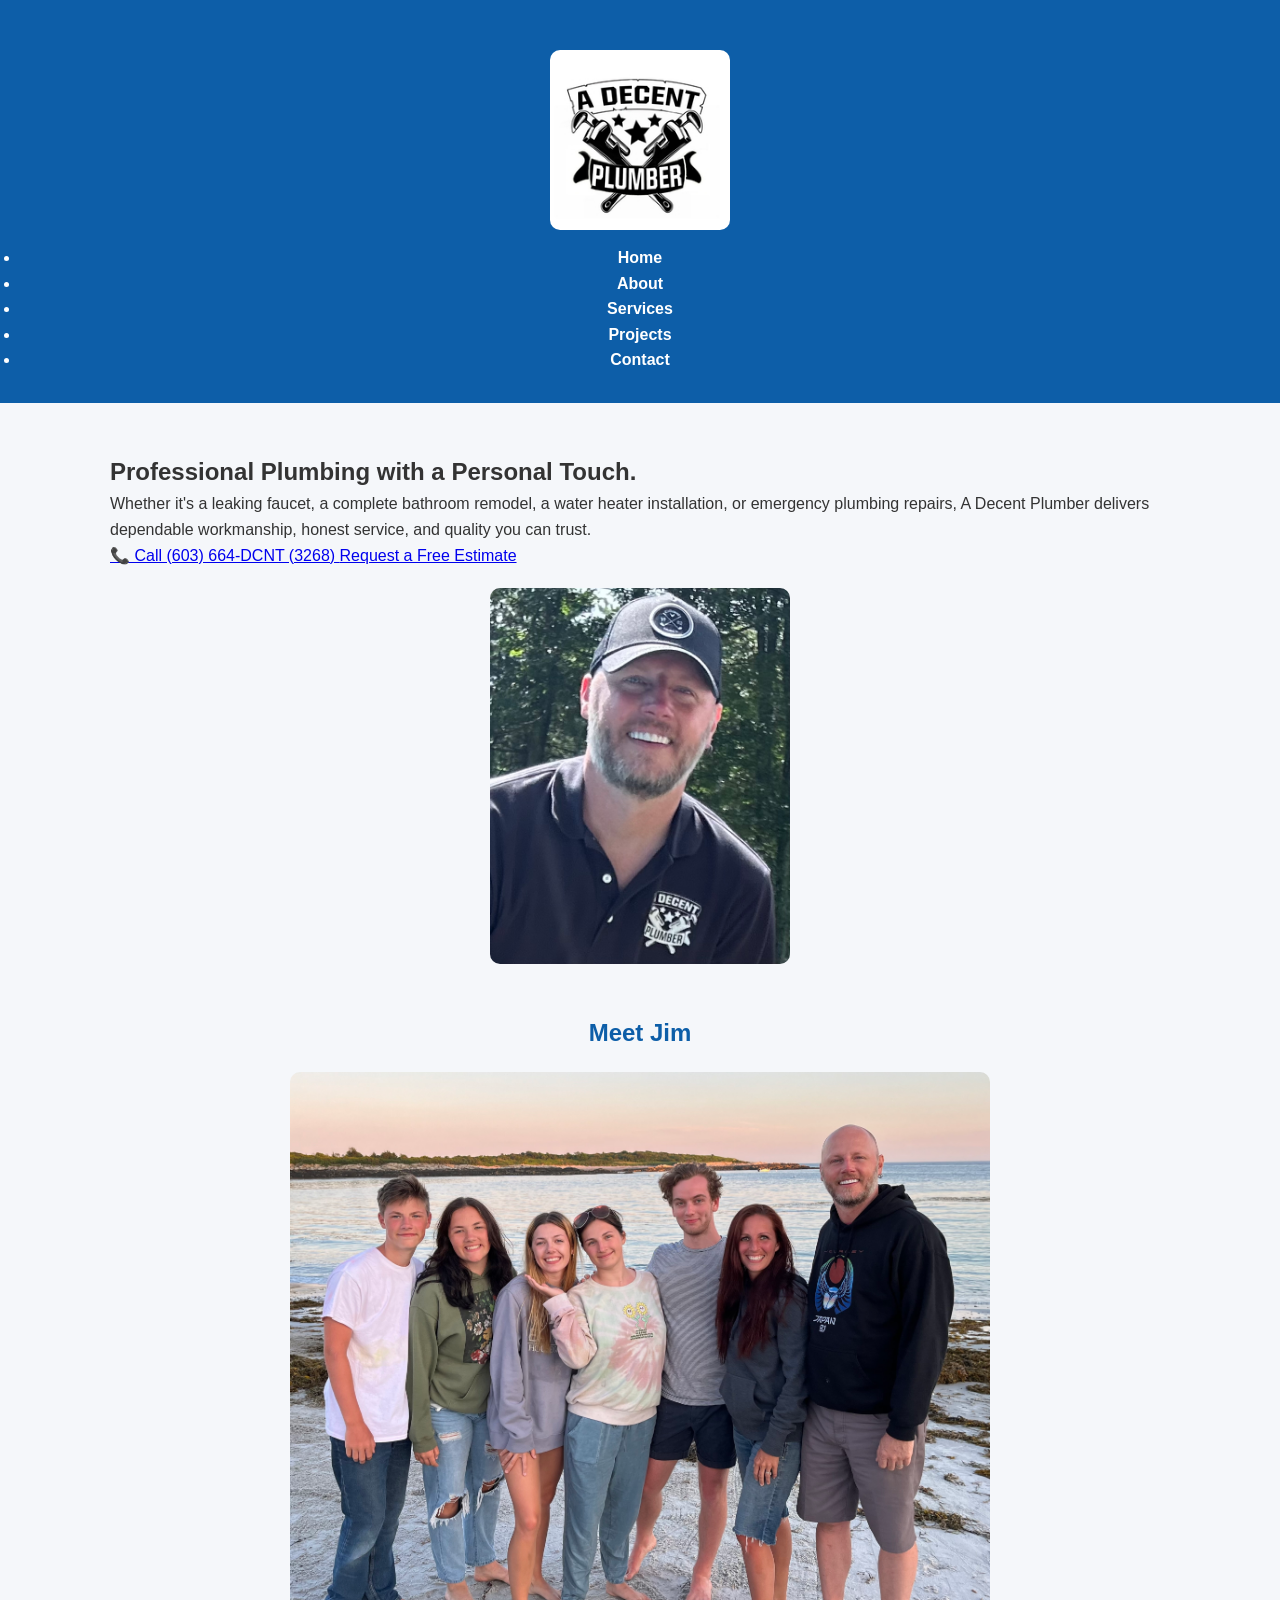
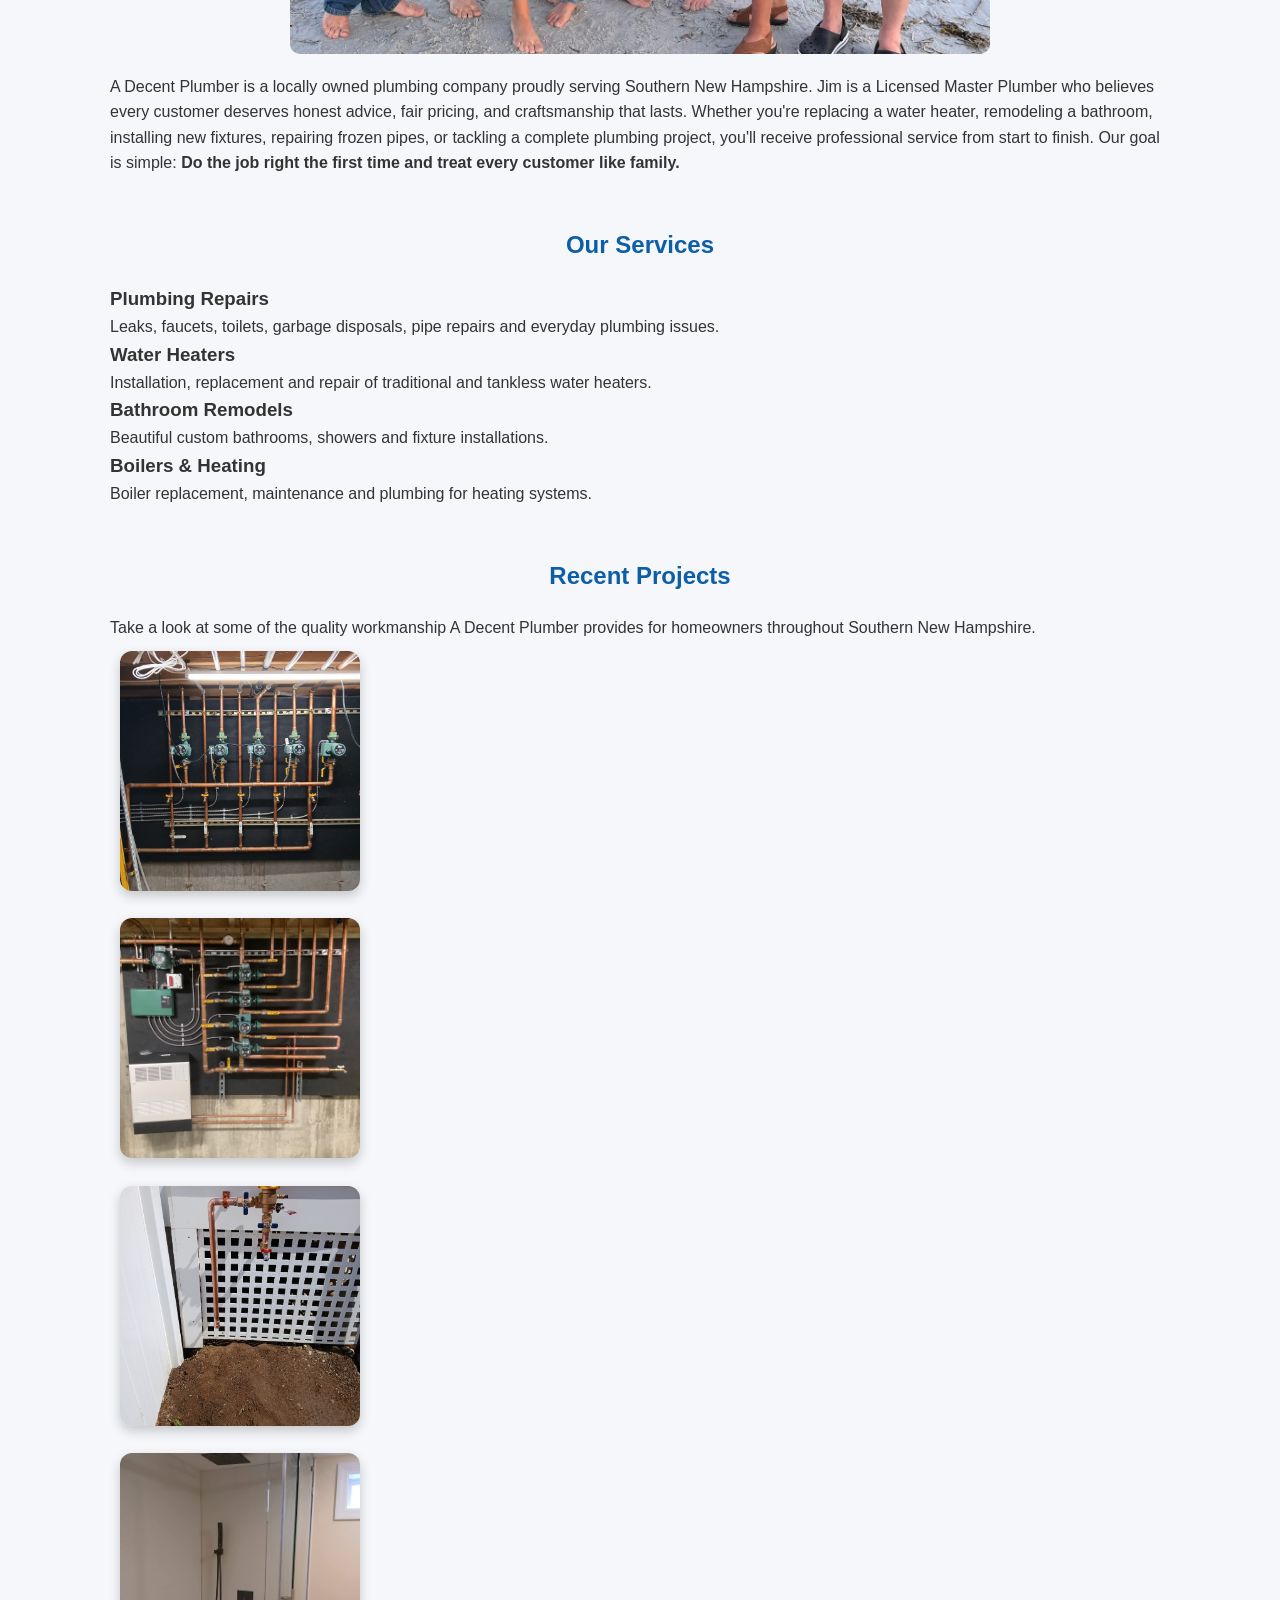
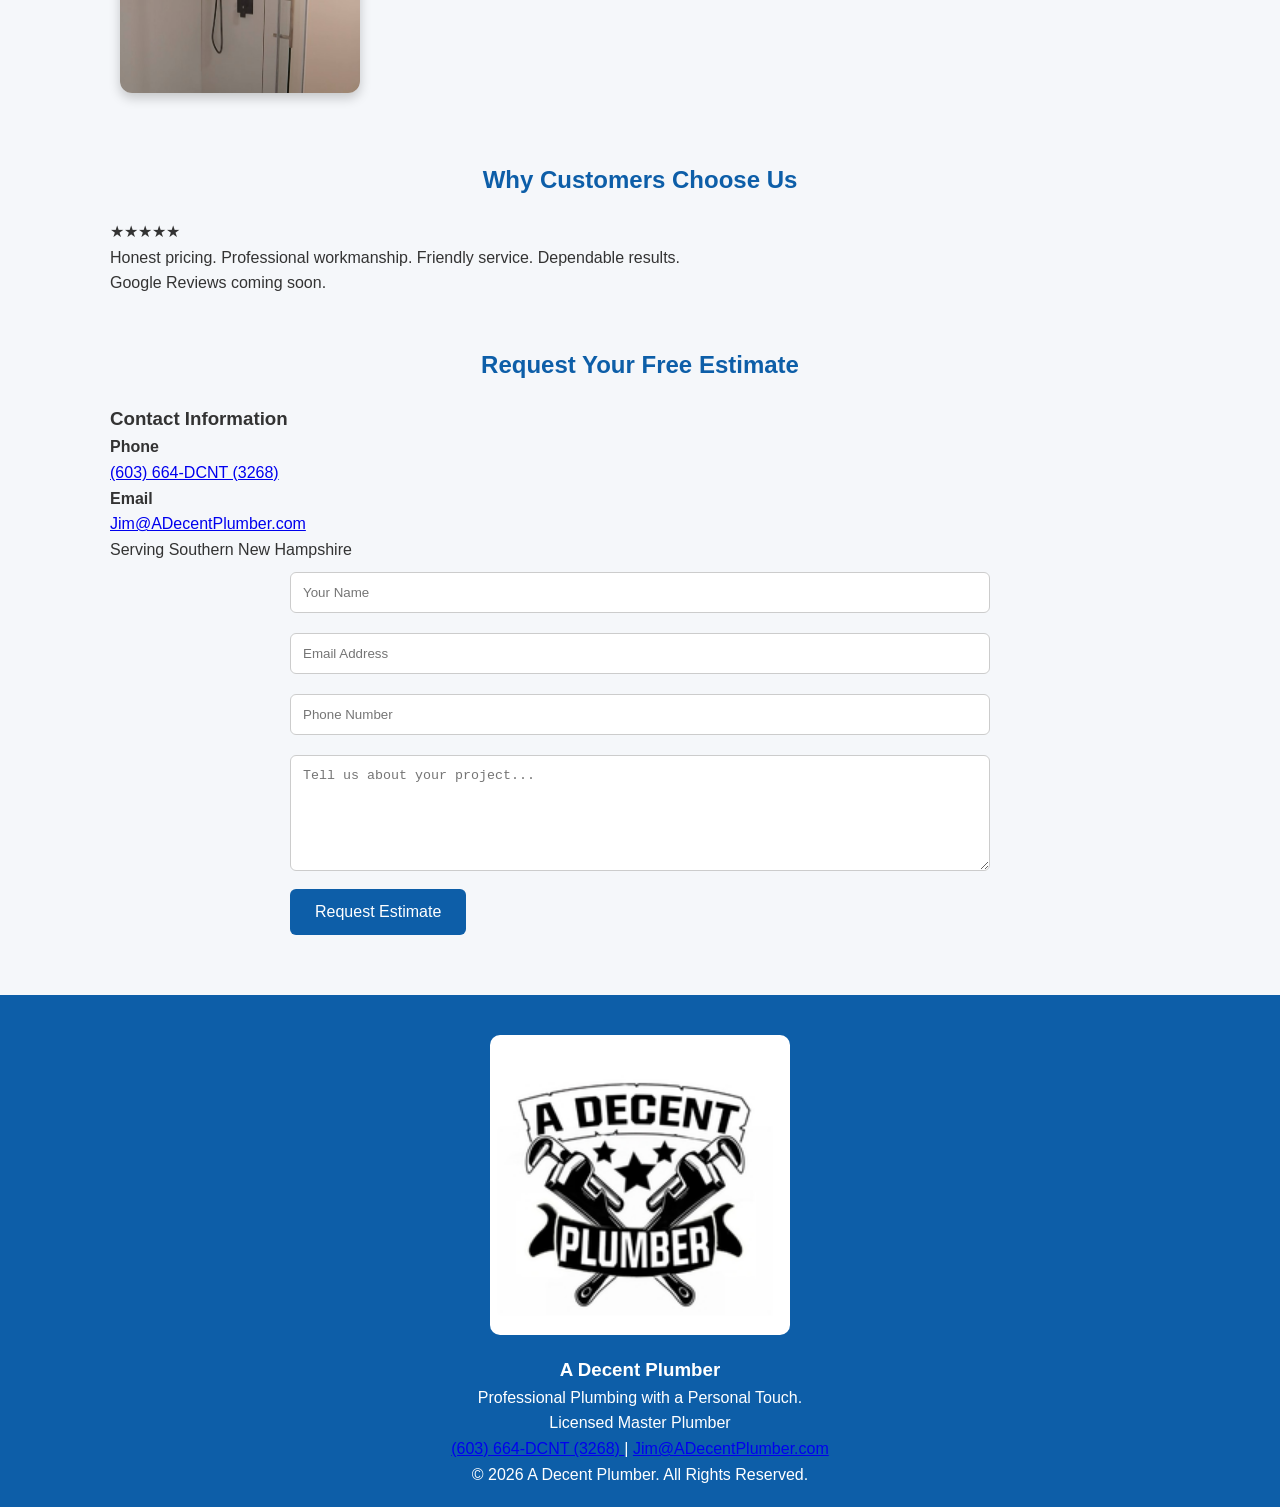
==== index.html @ 1cee6e61 "Update index.html" ====
<!DOCTYPE html>
<html lang="en">
<head>

<meta charset="UTF-8">
<meta name="viewport" content="width=device-width, initial-scale=1.0">

<title>A Decent Plumber | Professional Plumbing with a Personal Touch</title>

<meta name="description" content="Licensed Master Plumber serving Southern New Hampshire. Plumbing repairs, water heaters, remodels, boilers, fixture installation and more.">

<link rel="stylesheet" href="css/style.css">

<link rel="preconnect" href="https://fonts.googleapis.com">
<link rel="preconnect" href="https://fonts.gstatic.com" crossorigin>

</head>

<body>

<header>

<div class="container">

<div class="logo">

<img src="images/logo.png" alt="A Decent Plumber Logo">

</div>

<nav>

<ul>

<li><a href="#home">Home</a></li>

<li><a href="#about">About</a></li>

<li><a href="#services">Services</a></li>

<li><a href="#projects">Projects</a></li>

<li><a href="#contact">Contact</a></li>

</ul>

</nav>

</div>

</header>

<section id="home" class="hero">

<div class="hero-overlay">

<div class="container hero-content">

<div class="hero-text">

<h1>Professional Plumbing with a Personal Touch.</h1>

<p>

Whether it's a leaking faucet, a complete bathroom remodel, a water heater installation,
or emergency plumbing repairs, A Decent Plumber delivers dependable workmanship,
honest service, and quality you can trust.

</p>

<div class="hero-buttons">

<a href="tel:6036643268" class="button">

📞 Call (603) 664-DCNT (3268)

</a>

<a href="mailto:Jim@ADecentPlumber.com" class="button secondary">

Request a Free Estimate

</a>

</div>

</div>

<div class="hero-image">

<img src="images/jim.jpg" alt="Jim - Licensed Master Plumber">

</div>

</div>

</div>

</section>

<section id="about">

<div class="container">

<h2>Meet Jim</h2>

<div class="about-grid">

<div>

<img src="images/family.jpg" alt="Jim and Family">

</div>

<div>

<p>

A Decent Plumber is a locally owned plumbing company proudly serving Southern New Hampshire.

Jim is a Licensed Master Plumber who believes every customer deserves honest advice,
fair pricing, and craftsmanship that lasts.

Whether you're replacing a water heater, remodeling a bathroom,
installing new fixtures, repairing frozen pipes,
or tackling a complete plumbing project,
you'll receive professional service from start to finish.

Our goal is simple:

<strong>Do the job right the first time and treat every customer like family.</strong>

</p>

</div>

</div>

</div>

</section>

<section id="services">

<div class="container">

<h2>Our Services</h2>

<div class="services-grid">

<div class="service-card">

<h3>Plumbing Repairs</h3>

<p>

Leaks, faucets, toilets, garbage disposals,
pipe repairs and everyday plumbing issues.

</p>

</div>

<div class="service-card">

<h3>Water Heaters</h3>

<p>

Installation, replacement and repair of traditional
and tankless water heaters.

</p>

</div>

<div class="service-card">

<h3>Bathroom Remodels</h3>

<p>

Beautiful custom bathrooms,
showers and fixture installations.

</p>

</div>

<div class="service-card">

<h3>Boilers & Heating</h3>

<p>

Boiler replacement,
maintenance and plumbing for heating systems.

</p>

</div>

</div>

</div>

</section>
<section id="projects">

<div class="container">

<h2>Recent Projects</h2>

<p class="section-intro">

Take a look at some of the quality workmanship A Decent Plumber provides for homeowners throughout Southern New Hampshire.

</p>

<div class="gallery">

<div class="gallery-item">
<img src="images/project1.jpg" alt="Copper Plumbing Installation">
</div>

<div class="gallery-item">
<img src="images/project2.jpg" alt="Boiler Installation">
</div>

<div class="gallery-item">
<img src="images/project3.jpg" alt="Outdoor Faucet Installation">
</div>

<div class="gallery-item">
<img src="images/project4.jpg" alt="Bathroom Shower Installation">
</div>

</div>

</div>

</section>

<section id="reviews">

<div class="container">

<h2>Why Customers Choose Us</h2>

<div class="review-box">

★★★★★

<p>

Honest pricing.

Professional workmanship.

Friendly service.

Dependable results.

</p>

<p>

Google Reviews coming soon.

</p>

</div>

</div>

</section>

<section id="contact">

<div class="container">

<h2>Request Your Free Estimate</h2>

<div class="contact-grid">

<div>

<h3>Contact Information</h3>

<p>

<strong>Phone</strong><br>

<a href="tel:6036643268">

(603) 664-DCNT (3268)

</a>

</p>

<p>

<strong>Email</strong><br>

<a href="mailto:Jim@ADecentPlumber.com">

Jim@ADecentPlumber.com

</a>

</p>

<p>

Serving Southern New Hampshire

</p>

</div>

<div>

<form>

<input
type="text"
placeholder="Your Name"
required>

<input
type="email"
placeholder="Email Address"
required>

<input
type="tel"
placeholder="Phone Number">

<textarea
rows="6"
placeholder="Tell us about your project..."></textarea>

<button type="submit">

Request Estimate

</button>

</form>

</div>

</div>

</div>

</section>

<footer>

<div class="container">

<img src="images/logo.png" alt="A Decent Plumber Logo" class="footer-logo">

<h3>A Decent Plumber</h3>

<p>

Professional Plumbing with a Personal Touch.

</p>

<p>

Licensed Master Plumber

</p>

<p>

<a href="tel:6036643268">

(603) 664-DCNT (3268)

</a>

|

<a href="mailto:Jim@ADecentPlumber.com">

Jim@ADecentPlumber.com

</a>

</p>

<p class="copyright">

© 2026 A Decent Plumber. All Rights Reserved.

</p>

</div>

</footer>

<script src="js/script.js"></script>

</body>

</html>
---- css/style.css ----
/* ===== A Decent Plumber ===== */

* {
    margin: 0;
    padding: 0;
    box-sizing: border-box;
}

body {
    font-family: Arial, Helvetica, sans-serif;
    background: #f5f7fa;
    color: #333;
    line-height: 1.6;
}

/* Header */

header {
    background: #0d5ea8;
    color: white;
    text-align: center;
    padding: 30px 20px;
}

header img {
    max-width: 180px;
    height: auto;
    margin-bottom: 15px;
}

header h1 {
    font-size: 3rem;
}

header p {
    margin-top: 10px;
    font-size: 1.2rem;
}

header a {
    color: white;
    text-decoration: none;
    font-weight: bold;
}

/* Sections */

section {
    max-width: 1100px;
    margin: 50px auto;
    padding: 0 20px;
}

section h2 {
    color: #0d5ea8;
    margin-bottom: 20px;
    text-align: center;
}

/* Jim's Photo */

section img[alt="Jim"] {
    display: block;
    width: 300px;
    max-width: 100%;
    margin: 25px auto;
    border-radius: 12px;
    box-shadow: 0 8px 20px rgba(0,0,0,.2);
}

/* Family Photo */

section img[alt="Family"] {
    display: block;
    width: 650px;
    max-width: 100%;
    margin: 25px auto;
    border-radius: 12px;
    box-shadow: 0 8px 20px rgba(0,0,0,.2);
}

/* Project Gallery */

section img[src*="project"] {
    width: 240px;
    height: 240px;
    object-fit: cover;
    margin: 10px;
    border-radius: 12px;
    box-shadow: 0 5px 12px rgba(0,0,0,.2);
    transition: .3s;
}

section img[src*="project"]:hover {
    transform: scale(1.05);
}

/* Form */

form {
    max-width: 700px;
    margin: auto;
}

input,
textarea {
    width: 100%;
    padding: 12px;
    margin: 10px 0;
    border: 1px solid #ccc;
    border-radius: 6px;
}

button {
    background: #0d5ea8;
    color: white;
    border: none;
    padding: 14px 25px;
    border-radius: 6px;
    cursor: pointer;
    font-size: 16px;
}

button:hover {
    background: #08457c;
}

/* Footer */

footer {
    background: #0d5ea8;
    color: white;
    text-align: center;
    padding: 20px;
    margin-top: 60px;
}

/* Mobile */

@media (max-width: 768px) {

    header h1 {
        font-size: 2rem;
    }

    section img[src*="project"] {
        width: 100%;
        height: auto;
    }

}/* Resize every image on the site */
img {
    max-width: 300px;
    width: 100%;
    height: auto;
    display: block;
    margin: 20px auto;
    border-radius: 10px;
}

/* Make the logo a little larger */
header img {
    max-width: 180px;
}

/* Make the family photo wider */
img[src*="family"] {
    max-width: 700px;
}

/* Project photos */
img[src*="project"] {
    max-width: 250px;
    display: inline-block;
    margin: 10px;
}
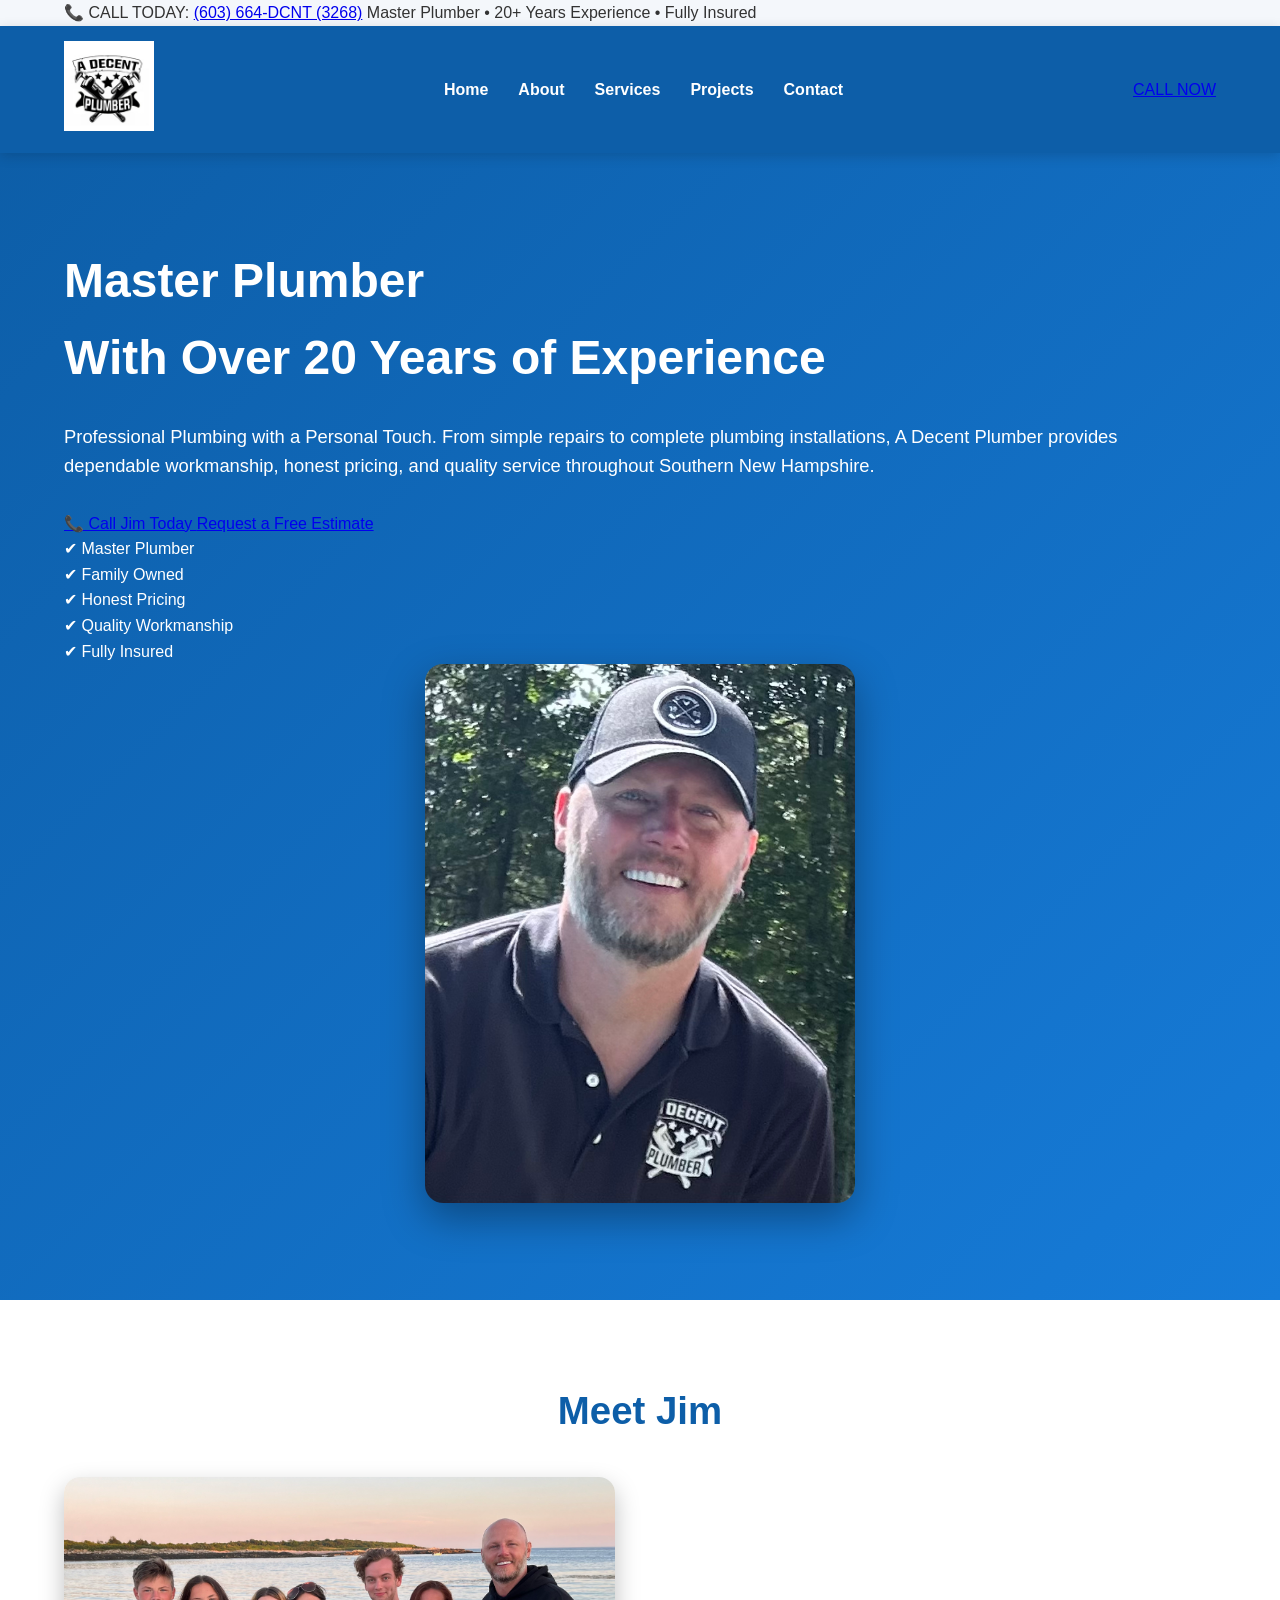
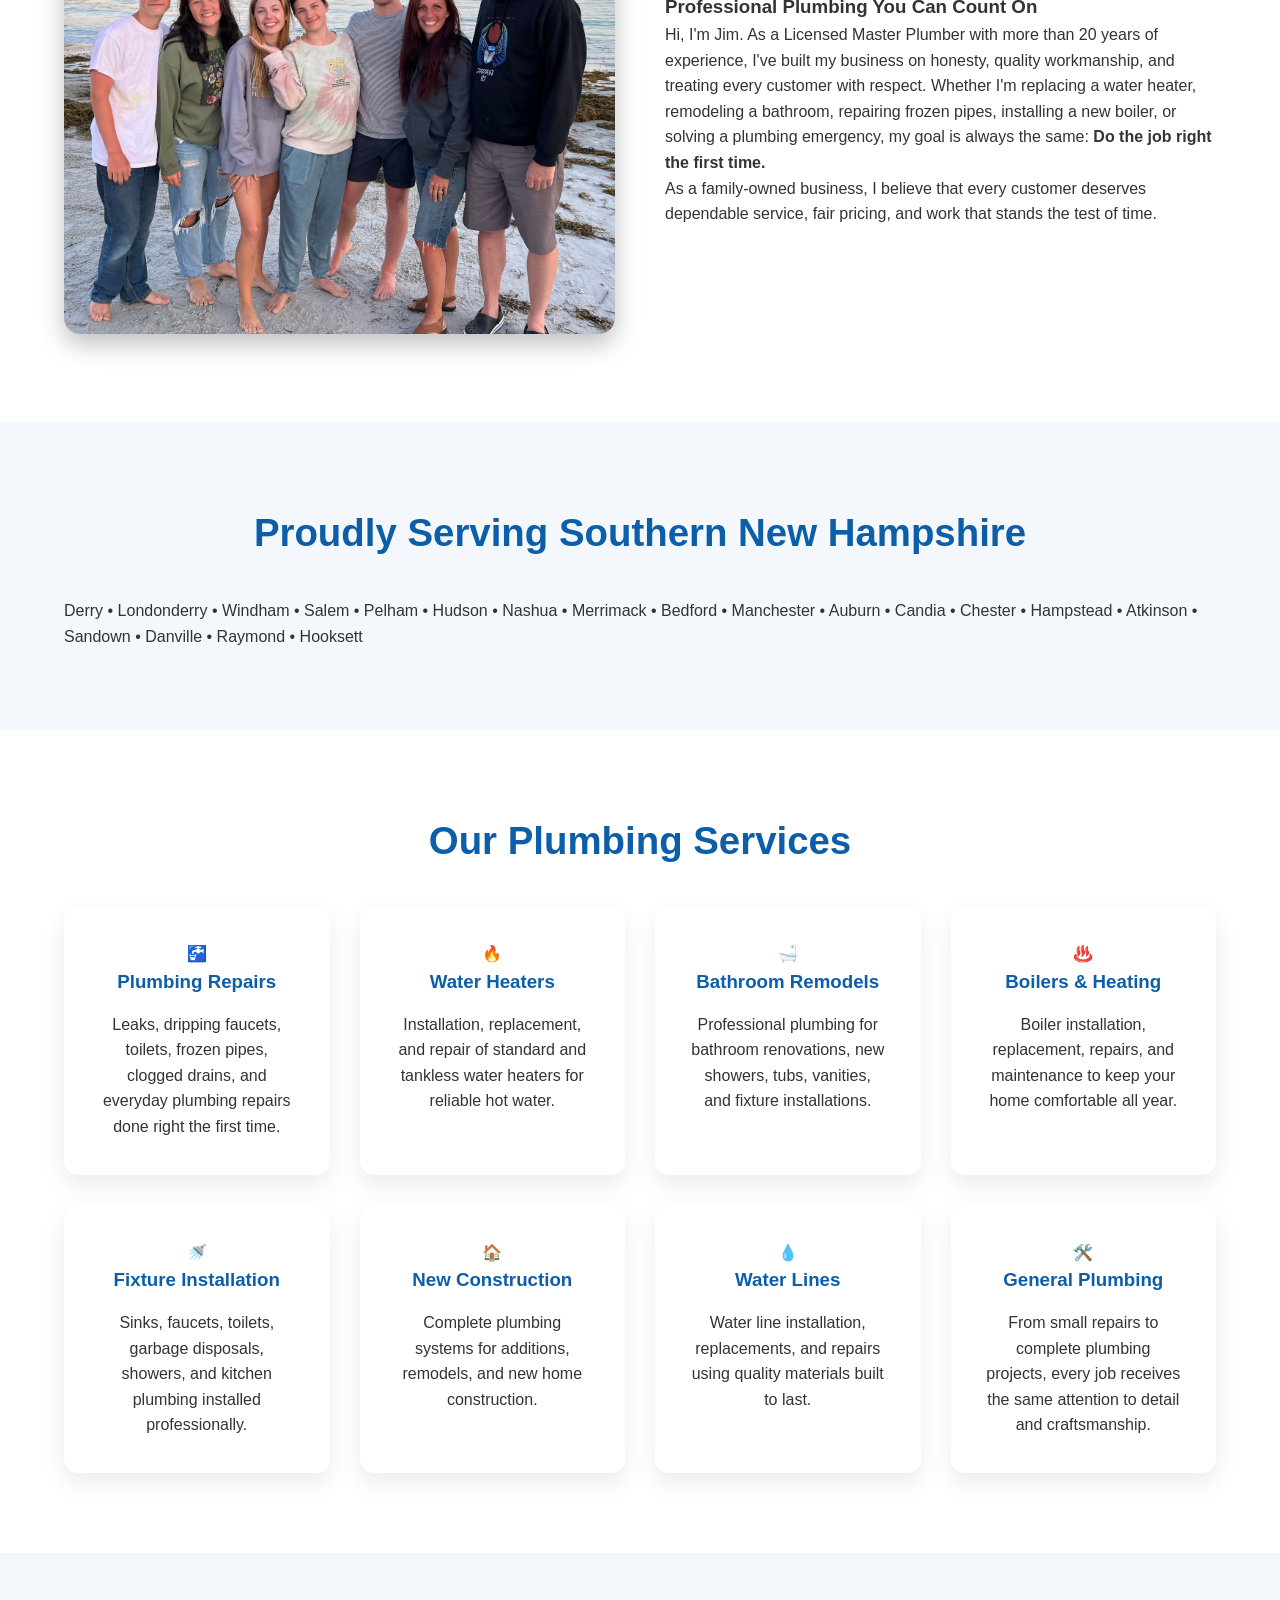
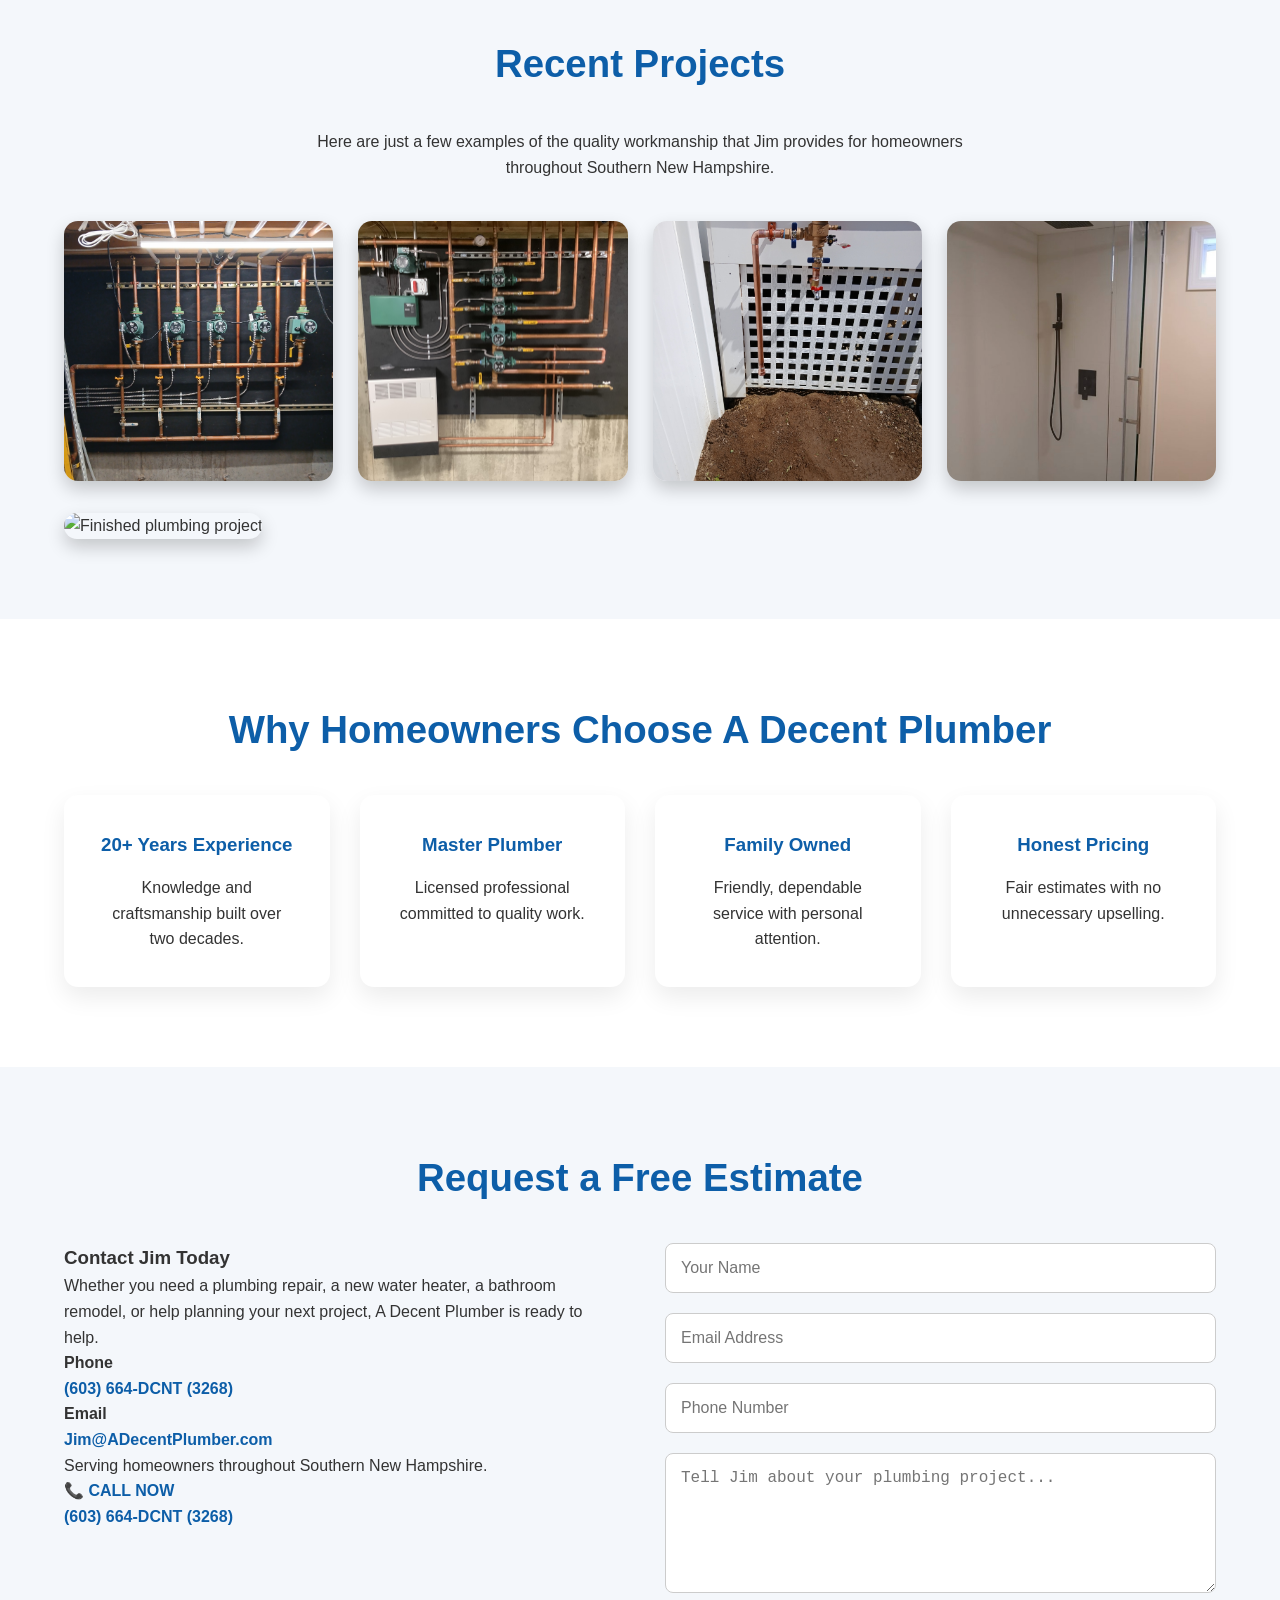
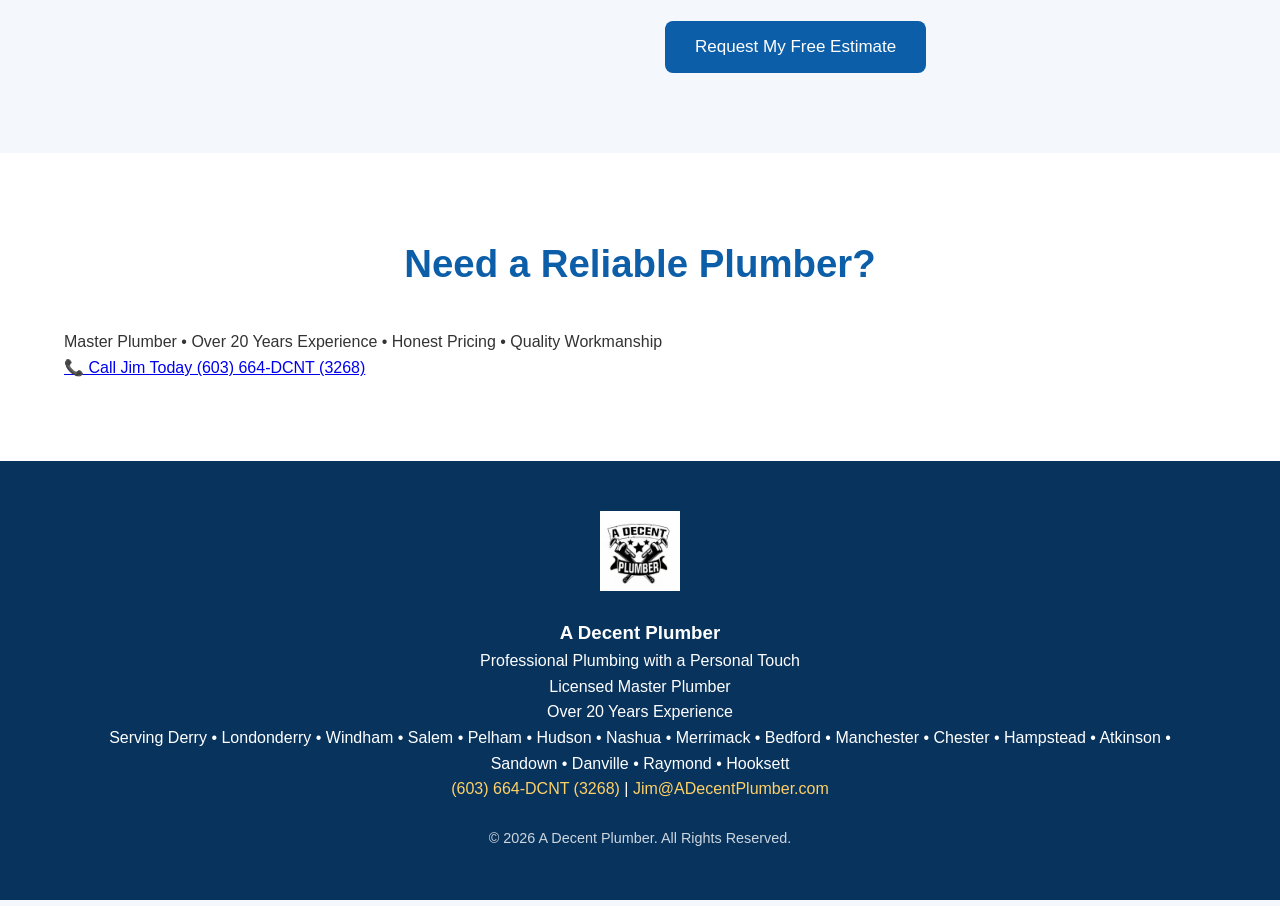
==== commit b80ac408: "Update index.html with new content and structure" ====
--- a/index.html
+++ b/index.html
@@ -1,23 +1,46 @@
 <!DOCTYPE html>
 <html lang="en">
+
 <head>
 
 <meta charset="UTF-8">
 <meta name="viewport" content="width=device-width, initial-scale=1.0">
 
-<title>A Decent Plumber | Professional Plumbing with a Personal Touch</title>
-
-<meta name="description" content="Licensed Master Plumber serving Southern New Hampshire. Plumbing repairs, water heaters, remodels, boilers, fixture installation and more.">
+<title>A Decent Plumber | Master Plumber | Southern New Hampshire</title>
+
+<meta name="description" content="A Decent Plumber is a family-owned plumbing company serving Southern New Hampshire. Master Plumber with over 20 years of experience. Plumbing repairs, water heaters, bathroom remodels, boilers and more.">
 
 <link rel="stylesheet" href="css/style.css">
 
-<link rel="preconnect" href="https://fonts.googleapis.com">
-<link rel="preconnect" href="https://fonts.gstatic.com" crossorigin>
-
 </head>
 
 <body>
 
+<!-- TOP BAR -->
+
+<div class="top-bar">
+
+<div class="container">
+
+<span>
+
+📞 CALL TODAY:
+<a href="tel:6036643268">(603) 664-DCNT (3268)</a>
+
+</span>
+
+<span>
+
+Master Plumber • 20+ Years Experience • Fully Insured
+
+</span>
+
+</div>
+
+</div>
+
+<!-- HEADER -->
+
 <header>
 
 <div class="container">
@@ -33,50 +56,60 @@
 <ul>
 
 <li><a href="#home">Home</a></li>
-
 <li><a href="#about">About</a></li>
-
 <li><a href="#services">Services</a></li>
-
-<li><a href="#projects">Projects</a></li>
-
+<li><a href="#gallery">Projects</a></li>
 <li><a href="#contact">Contact</a></li>
 
 </ul>
 
 </nav>
 
+<a class="call-button" href="tel:6036643268">
+
+CALL NOW
+
+</a>
+
 </div>
 
 </header>
 
+<!-- HERO -->
+
 <section id="home" class="hero">
 
-<div class="hero-overlay">
-
-<div class="container hero-content">
+<div class="container hero-grid">
 
 <div class="hero-text">
 
-<h1>Professional Plumbing with a Personal Touch.</h1>
-
-<p>
-
-Whether it's a leaking faucet, a complete bathroom remodel, a water heater installation,
-or emergency plumbing repairs, A Decent Plumber delivers dependable workmanship,
-honest service, and quality you can trust.
+<h1>
+
+Master Plumber<br>
+
+With Over 20 Years of Experience
+
+</h1>
+
+<p>
+
+Professional Plumbing with a Personal Touch.
+
+From simple repairs to complete plumbing installations,
+A Decent Plumber provides dependable workmanship,
+honest pricing, and quality service throughout Southern New Hampshire.
 
 </p>
 
 <div class="hero-buttons">
 
-<a href="tel:6036643268" class="button">
-
-📞 Call (603) 664-DCNT (3268)
-
-</a>
-
-<a href="mailto:Jim@ADecentPlumber.com" class="button secondary">
+<a class="primary-button" href="tel:6036643268">
+
+📞 Call Jim Today
+
+</a>
+
+<a class="secondary-button" href="#contact">
 
 Request a Free Estimate
 
@@ -84,19 +117,33 @@
 
 </div>
 
+<div class="hero-badges">
+
+<div>✔ Master Plumber</div>
+
+<div>✔ Family Owned</div>
+
+<div>✔ Honest Pricing</div>
+
+<div>✔ Quality Workmanship</div>
+
+<div>✔ Fully Insured</div>
+
+</div>
+
 </div>
 
 <div class="hero-image">
 
-<img src="images/jim.jpg" alt="Jim - Licensed Master Plumber">
-
-</div>
-
-</div>
-
-</div>
-
-</section>
+<img src="images/jim.jpg" alt="Jim - Master Plumber">
+
+</div>
+
+</div>
+
+</section>
+
+<!-- ABOUT -->
 
 <section id="about">
 
@@ -106,106 +153,132 @@
 
 <div class="about-grid">
 
-<div>
+<div class="about-photo">
 
 <img src="images/family.jpg" alt="Jim and Family">
 
 </div>
 
-<div>
-
-<p>
-
-A Decent Plumber is a locally owned plumbing company proudly serving Southern New Hampshire.
-
-Jim is a Licensed Master Plumber who believes every customer deserves honest advice,
-fair pricing, and craftsmanship that lasts.
-
-Whether you're replacing a water heater, remodeling a bathroom,
-installing new fixtures, repairing frozen pipes,
-or tackling a complete plumbing project,
-you'll receive professional service from start to finish.
-
-Our goal is simple:
-
-<strong>Do the job right the first time and treat every customer like family.</strong>
-
-</p>
-
-</div>
-
-</div>
-
-</div>
-
-</section>
+<div class="about-text">
+
+<h3>
+
+Professional Plumbing You Can Count On
+
+</h3>
+
+<p>
+
+Hi, I'm Jim.
+
+As a Licensed Master Plumber with more than 20 years of experience, I've built my business on honesty, quality workmanship, and treating every customer with respect.
+
+Whether I'm replacing a water heater, remodeling a bathroom, repairing frozen pipes, installing a new boiler, or solving a plumbing emergency, my goal is always the same:
+
+<strong>Do the job right the first time.</strong>
+
+</p>
+
+<p>
+
+As a family-owned business, I believe that every customer deserves dependable service, fair pricing, and work that stands the test of time.
+
+</p>
+
+</div>
+
+</div>
+
+</div>
+
+</section>
+
+<!-- SERVICE AREA -->
+
+<section class="service-area">
+
+<div class="container">
+
+<h2>
+
+Proudly Serving Southern New Hampshire
+
+</h2>
+
+<p>
+
+Derry • Londonderry • Windham • Salem • Pelham • Hudson • Nashua • Merrimack • Bedford • Manchester • Auburn • Candia • Chester • Hampstead • Atkinson • Sandown • Danville • Raymond • Hooksett
+
+</p>
+
+</div>
+
+</section>
+
+<!-- SERVICES START -->
 
 <section id="services">
 
 <div class="container">
 
-<h2>Our Services</h2>
+<h2>Our Plumbing Services</h2>
 
 <div class="services-grid">
-
-<div class="service-card">
-
-<h3>Plumbing Repairs</h3>
-
-<p>
-
-Leaks, faucets, toilets, garbage disposals,
-pipe repairs and everyday plumbing issues.
-
-</p>
-
-</div>
-
-<div class="service-card">
-
-<h3>Water Heaters</h3>
-
-<p>
-
-Installation, replacement and repair of traditional
-and tankless water heaters.
-
-</p>
-
-</div>
-
-<div class="service-card">
-
-<h3>Bathroom Remodels</h3>
-
-<p>
-
-Beautiful custom bathrooms,
-showers and fixture installations.
-
-</p>
-
-</div>
-
-<div class="service-card">
-
-<h3>Boilers & Heating</h3>
-
-<p>
-
-Boiler replacement,
-maintenance and plumbing for heating systems.
-
-</p>
-
-</div>
-
-</div>
-
-</div>
-
-</section>
-<section id="projects">
+  <div class="service-card">
+    <div class="service-icon">🚰</div>
+    <h3>Plumbing Repairs</h3>
+    <p>Leaks, dripping faucets, toilets, frozen pipes, clogged drains, and everyday plumbing repairs done right the first time.</p>
+</div>
+
+<div class="service-card">
+    <div class="service-icon">🔥</div>
+    <h3>Water Heaters</h3>
+    <p>Installation, replacement, and repair of standard and tankless water heaters for reliable hot water.</p>
+</div>
+
+<div class="service-card">
+    <div class="service-icon">🛁</div>
+    <h3>Bathroom Remodels</h3>
+    <p>Professional plumbing for bathroom renovations, new showers, tubs, vanities, and fixture installations.</p>
+</div>
+
+<div class="service-card">
+    <div class="service-icon">♨️</div>
+    <h3>Boilers & Heating</h3>
+    <p>Boiler installation, replacement, repairs, and maintenance to keep your home comfortable all year.</p>
+</div>
+
+<div class="service-card">
+    <div class="service-icon">🚿</div>
+    <h3>Fixture Installation</h3>
+    <p>Sinks, faucets, toilets, garbage disposals, showers, and kitchen plumbing installed professionally.</p>
+</div>
+
+<div class="service-card">
+    <div class="service-icon">🏠</div>
+    <h3>New Construction</h3>
+    <p>Complete plumbing systems for additions, remodels, and new home construction.</p>
+</div>
+
+<div class="service-card">
+    <div class="service-icon">💧</div>
+    <h3>Water Lines</h3>
+    <p>Water line installation, replacements, and repairs using quality materials built to last.</p>
+</div>
+
+<div class="service-card">
+    <div class="service-icon">🛠️</div>
+    <h3>General Plumbing</h3>
+    <p>From small repairs to complete plumbing projects, every job receives the same attention to detail and craftsmanship.</p>
+</div>
+
+</div>
+
+</div>
+
+</section>
+
+<section id="gallery">
 
 <div class="container">
 
@@ -213,79 +286,89 @@
 
 <p class="section-intro">
 
-Take a look at some of the quality workmanship A Decent Plumber provides for homeowners throughout Southern New Hampshire.
+Here are just a few examples of the quality workmanship that Jim provides for homeowners throughout Southern New Hampshire.
 
 </p>
 
 <div class="gallery">
 
 <div class="gallery-item">
-<img src="images/project1.jpg" alt="Copper Plumbing Installation">
+<img src="images/project1.jpg" alt="Professional plumbing installation">
 </div>
 
 <div class="gallery-item">
-<img src="images/project2.jpg" alt="Boiler Installation">
+<img src="images/project2.jpg" alt="Boiler installation">
 </div>
 
 <div class="gallery-item">
-<img src="images/project3.jpg" alt="Outdoor Faucet Installation">
+<img src="images/project3.jpg" alt="Outdoor plumbing project">
 </div>
 
 <div class="gallery-item">
-<img src="images/project4.jpg" alt="Bathroom Shower Installation">
-</div>
-
-</div>
-
-</div>
-
-</section>
-
-<section id="reviews">
-
-<div class="container">
-
-<h2>Why Customers Choose Us</h2>
-
-<div class="review-box">
-
-★★★★★
-
-<p>
-
-Honest pricing.
-
-Professional workmanship.
-
-Friendly service.
-
-Dependable results.
-
-</p>
-
-<p>
-
-Google Reviews coming soon.
-
-</p>
-
-</div>
-
-</div>
-
-</section>
-
+<img src="images/project4.jpg" alt="Bathroom plumbing project">
+</div>
+
+<div class="gallery-item">
+<img src="images/project5.jpg" alt="Finished plumbing project">
+</div>
+
+</div>
+
+</div>
+
+</section>
+
+<section class="why-us">
+
+<div class="container">
+
+<h2>Why Homeowners Choose A Decent Plumber</h2>
+
+<div class="services-grid">
+
+<div class="service-card">
+<h3>20+ Years Experience</h3>
+<p>Knowledge and craftsmanship built over two decades.</p>
+</div>
+
+<div class="service-card">
+<h3>Master Plumber</h3>
+<p>Licensed professional committed to quality work.</p>
+</div>
+
+<div class="service-card">
+<h3>Family Owned</h3>
+<p>Friendly, dependable service with personal attention.</p>
+</div>
+
+<div class="service-card">
+<h3>Honest Pricing</h3>
+<p>Fair estimates with no unnecessary upselling.</p>
+</div>
+
+</div>
+
+</div>
+
+</section>
 <section id="contact">
 
 <div class="container">
 
-<h2>Request Your Free Estimate</h2>
+<h2>Request a Free Estimate</h2>
 
 <div class="contact-grid">
 
-<div>
-
-<h3>Contact Information</h3>
+<div class="contact-card">
+
+<h3>Contact Jim Today</h3>
+
+<p>
+
+Whether you need a plumbing repair, a new water heater, a bathroom remodel,
+or help planning your next project, A Decent Plumber is ready to help.
+
+</p>
 
 <p>
 
@@ -313,13 +396,23 @@
 
 <p>
 
-Serving Southern New Hampshire
-
-</p>
-
-</div>
-
-<div>
+Serving homeowners throughout Southern New Hampshire.
+
+</p>
+
+<a class="primary-button large-call-button"
+
+href="tel:6036643268">
+
+📞 CALL NOW
+<br>
+(603) 664-DCNT (3268)
+
+</a>
+
+</div>
+
+<div class="contact-card">
 
 <form>
 
@@ -339,11 +432,11 @@
 
 <textarea
 rows="6"
-placeholder="Tell us about your project..."></textarea>
+placeholder="Tell Jim about your plumbing project..."></textarea>
 
 <button type="submit">
 
-Request Estimate
+Request My Free Estimate
 
 </button>
 
@@ -357,17 +450,52 @@
 
 </section>
 
+<section class="cta-banner">
+
+<div class="container">
+
+<h2>
+
+Need a Reliable Plumber?
+
+</h2>
+
+<p>
+
+Master Plumber • Over 20 Years Experience • Honest Pricing • Quality Workmanship
+
+</p>
+
+<a class="primary-button large-call-button"
+
+href="tel:6036643268">
+
+📞 Call Jim Today
+(603) 664-DCNT (3268)
+
+</a>
+
+</div>
+
+</section>
+
 <footer>
 
 <div class="container">
 
-<img src="images/logo.png" alt="A Decent Plumber Logo" class="footer-logo">
-
-<h3>A Decent Plumber</h3>
-
-<p>
-
-Professional Plumbing with a Personal Touch.
+<img src="images/logo.png"
+alt="A Decent Plumber Logo"
+class="footer-logo">
+
+<h3>
+
+A Decent Plumber
+
+</h3>
+
+<p>
+
+Professional Plumbing with a Personal Touch
 
 </p>
 
@@ -375,6 +503,18 @@
 
 Licensed Master Plumber
 
+<br>
+
+Over 20 Years Experience
+
+</p>
+
+<p>
+
+Serving
+
+Derry • Londonderry • Windham • Salem • Pelham • Hudson • Nashua • Merrimack • Bedford • Manchester • Chester • Hampstead • Atkinson • Sandown • Danville • Raymond • Hooksett
+
 </p>
 
 <p>
--- a/css/style.css
+++ b/css/style.css
@@ -1,176 +1,325 @@
-/* ===== A Decent Plumber ===== */
-
-* {
-    margin: 0;
-    padding: 0;
-    box-sizing: border-box;
-}
-
-body {
-    font-family: Arial, Helvetica, sans-serif;
-    background: #f5f7fa;
-    color: #333;
-    line-height: 1.6;
-}
-
-/* Header */
-
-header {
-    background: #0d5ea8;
-    color: white;
-    text-align: center;
-    padding: 30px 20px;
-}
-
-header img {
-    max-width: 180px;
-    height: auto;
-    margin-bottom: 15px;
-}
-
-header h1 {
-    font-size: 3rem;
-}
-
-header p {
-    margin-top: 10px;
-    font-size: 1.2rem;
-}
-
-header a {
-    color: white;
-    text-decoration: none;
-    font-weight: bold;
-}
-
-/* Sections */
-
-section {
-    max-width: 1100px;
-    margin: 50px auto;
-    padding: 0 20px;
-}
-
-section h2 {
-    color: #0d5ea8;
-    margin-bottom: 20px;
-    text-align: center;
-}
-
-/* Jim's Photo */
-
-section img[alt="Jim"] {
-    display: block;
-    width: 300px;
-    max-width: 100%;
-    margin: 25px auto;
-    border-radius: 12px;
-    box-shadow: 0 8px 20px rgba(0,0,0,.2);
-}
-
-/* Family Photo */
-
-section img[alt="Family"] {
-    display: block;
-    width: 650px;
-    max-width: 100%;
-    margin: 25px auto;
-    border-radius: 12px;
-    box-shadow: 0 8px 20px rgba(0,0,0,.2);
-}
-
-/* Project Gallery */
-
-section img[src*="project"] {
-    width: 240px;
-    height: 240px;
-    object-fit: cover;
-    margin: 10px;
-    border-radius: 12px;
-    box-shadow: 0 5px 12px rgba(0,0,0,.2);
-    transition: .3s;
-}
-
-section img[src*="project"]:hover {
-    transform: scale(1.05);
-}
-
-/* Form */
-
-form {
-    max-width: 700px;
-    margin: auto;
+/* ===================================
+   A Decent Plumber
+   Professional Plumbing with a Personal Touch
+=================================== */
+
+*{
+margin:0;
+padding:0;
+box-sizing:border-box;
+}
+
+html{
+scroll-behavior:smooth;
+}
+
+body{
+font-family:Arial,Helvetica,sans-serif;
+background:#f4f7fb;
+color:#333;
+line-height:1.6;
+}
+
+.container{
+width:90%;
+max-width:1200px;
+margin:auto;
+}
+
+/* HEADER */
+
+header{
+position:sticky;
+top:0;
+background:#0d5ea8;
+padding:15px 0;
+box-shadow:0 3px 12px rgba(0,0,0,.15);
+z-index:999;
+}
+
+header .container{
+display:flex;
+justify-content:space-between;
+align-items:center;
+}
+
+.logo img{
+height:90px;
+width:auto;
+}
+
+nav ul{
+display:flex;
+gap:30px;
+list-style:none;
+}
+
+nav a{
+color:white;
+text-decoration:none;
+font-weight:bold;
+transition:.3s;
+}
+
+nav a:hover{
+color:#ffd166;
+}
+
+/* HERO */
+
+.hero{
+background:linear-gradient(135deg,#0d5ea8,#167bd8);
+color:white;
+padding:90px 0;
+}
+
+.hero-content{
+display:grid;
+grid-template-columns:1fr 1fr;
+gap:50px;
+align-items:center;
+}
+
+.hero h1{
+font-size:3rem;
+margin-bottom:25px;
+}
+
+.hero p{
+font-size:1.15rem;
+margin-bottom:30px;
+}
+
+.hero-image{
+text-align:center;
+}
+
+.hero-image img{
+width:100%;
+max-width:430px;
+border-radius:18px;
+box-shadow:0 15px 40px rgba(0,0,0,.35);
+}
+
+/* BUTTONS */
+
+.button{
+display:inline-block;
+background:#ffd166;
+color:#0d5ea8;
+padding:15px 28px;
+border-radius:8px;
+font-weight:bold;
+text-decoration:none;
+margin-right:15px;
+margin-bottom:15px;
+transition:.3s;
+}
+
+.button:hover{
+transform:translateY(-3px);
+}
+
+.button.secondary{
+background:white;
+}
+
+/* SECTIONS */
+
+section{
+padding:80px 0;
+}
+
+section:nth-child(even){
+background:white;
+}
+
+h2{
+font-size:2.4rem;
+color:#0d5ea8;
+margin-bottom:35px;
+text-align:center;
+}
+
+.section-intro{
+text-align:center;
+max-width:700px;
+margin:0 auto 40px;
+}
+
+/* ABOUT */
+
+.about-grid{
+display:grid;
+grid-template-columns:1fr 1fr;
+gap:50px;
+align-items:center;
+}
+
+.about-grid img{
+width:100%;
+border-radius:16px;
+box-shadow:0 10px 25px rgba(0,0,0,.25);
+}
+
+/* SERVICES */
+
+.services-grid{
+display:grid;
+grid-template-columns:repeat(auto-fit,minmax(240px,1fr));
+gap:30px;
+}
+
+.service-card{
+background:white;
+padding:35px;
+border-radius:14px;
+box-shadow:0 10px 25px rgba(0,0,0,.08);
+transition:.3s;
+text-align:center;
+}
+
+.service-card:hover{
+transform:translateY(-8px);
+}
+
+.service-card h3{
+color:#0d5ea8;
+margin-bottom:15px;
+}
+
+/* GALLERY */
+
+.gallery{
+display:grid;
+grid-template-columns:repeat(auto-fit,minmax(250px,1fr));
+gap:25px;
+}
+
+.gallery img{
+width:100%;
+height:260px;
+object-fit:cover;
+border-radius:14px;
+box-shadow:0 8px 18px rgba(0,0,0,.2);
+transition:.3s;
+}
+
+.gallery img:hover{
+transform:scale(1.05);
+}
+
+/* REVIEWS */
+
+.review-box{
+background:white;
+padding:45px;
+max-width:800px;
+margin:auto;
+text-align:center;
+border-radius:15px;
+box-shadow:0 10px 25px rgba(0,0,0,.08);
+font-size:1.2rem;
+}
+
+/* CONTACT */
+
+.contact-grid{
+display:grid;
+grid-template-columns:1fr 1fr;
+gap:50px;
+}
+
+.contact-grid a{
+color:#0d5ea8;
+text-decoration:none;
+font-weight:bold;
 }
 
 input,
-textarea {
-    width: 100%;
-    padding: 12px;
-    margin: 10px 0;
-    border: 1px solid #ccc;
-    border-radius: 6px;
-}
-
-button {
-    background: #0d5ea8;
-    color: white;
-    border: none;
-    padding: 14px 25px;
-    border-radius: 6px;
-    cursor: pointer;
-    font-size: 16px;
-}
-
-button:hover {
-    background: #08457c;
-}
-
-/* Footer */
-
-footer {
-    background: #0d5ea8;
-    color: white;
-    text-align: center;
-    padding: 20px;
-    margin-top: 60px;
-}
-
-/* Mobile */
-
-@media (max-width: 768px) {
-
-    header h1 {
-        font-size: 2rem;
-    }
-
-    section img[src*="project"] {
-        width: 100%;
-        height: auto;
-    }
-
-}/* Resize every image on the site */
-img {
-    max-width: 300px;
-    width: 100%;
-    height: auto;
-    display: block;
-    margin: 20px auto;
-    border-radius: 10px;
-}
-
-/* Make the logo a little larger */
-header img {
-    max-width: 180px;
-}
-
-/* Make the family photo wider */
-img[src*="family"] {
-    max-width: 700px;
-}
-
-/* Project photos */
-img[src*="project"] {
-    max-width: 250px;
-    display: inline-block;
-    margin: 10px;
-}
+textarea{
+width:100%;
+padding:15px;
+margin-bottom:20px;
+border:1px solid #ccc;
+border-radius:8px;
+font-size:16px;
+}
+
+button{
+background:#0d5ea8;
+color:white;
+padding:16px 30px;
+border:none;
+border-radius:8px;
+font-size:17px;
+cursor:pointer;
+transition:.3s;
+}
+
+button:hover{
+background:#09457d;
+}
+
+/* FOOTER */
+
+footer{
+background:#08335d;
+color:white;
+text-align:center;
+padding:50px 20px;
+}
+
+.footer-logo{
+height:80px;
+margin-bottom:20px;
+}
+
+footer a{
+color:#ffd166;
+text-decoration:none;
+}
+
+.copyright{
+margin-top:25px;
+font-size:.9rem;
+opacity:.8;
+}
+
+/* MOBILE */
+
+@media(max-width:900px){
+
+header .container{
+flex-direction:column;
+}
+
+nav ul{
+flex-wrap:wrap;
+justify-content:center;
+margin-top:20px;
+gap:18px;
+}
+
+.hero-content,
+.about-grid,
+.contact-grid{
+grid-template-columns:1fr;
+text-align:center;
+}
+
+.hero h1{
+font-size:2.3rem;
+}
+
+.hero-image{
+margin-top:35px;
+}
+
+.button{
+display:block;
+margin:15px auto;
+width:260px;
+}
+
+}
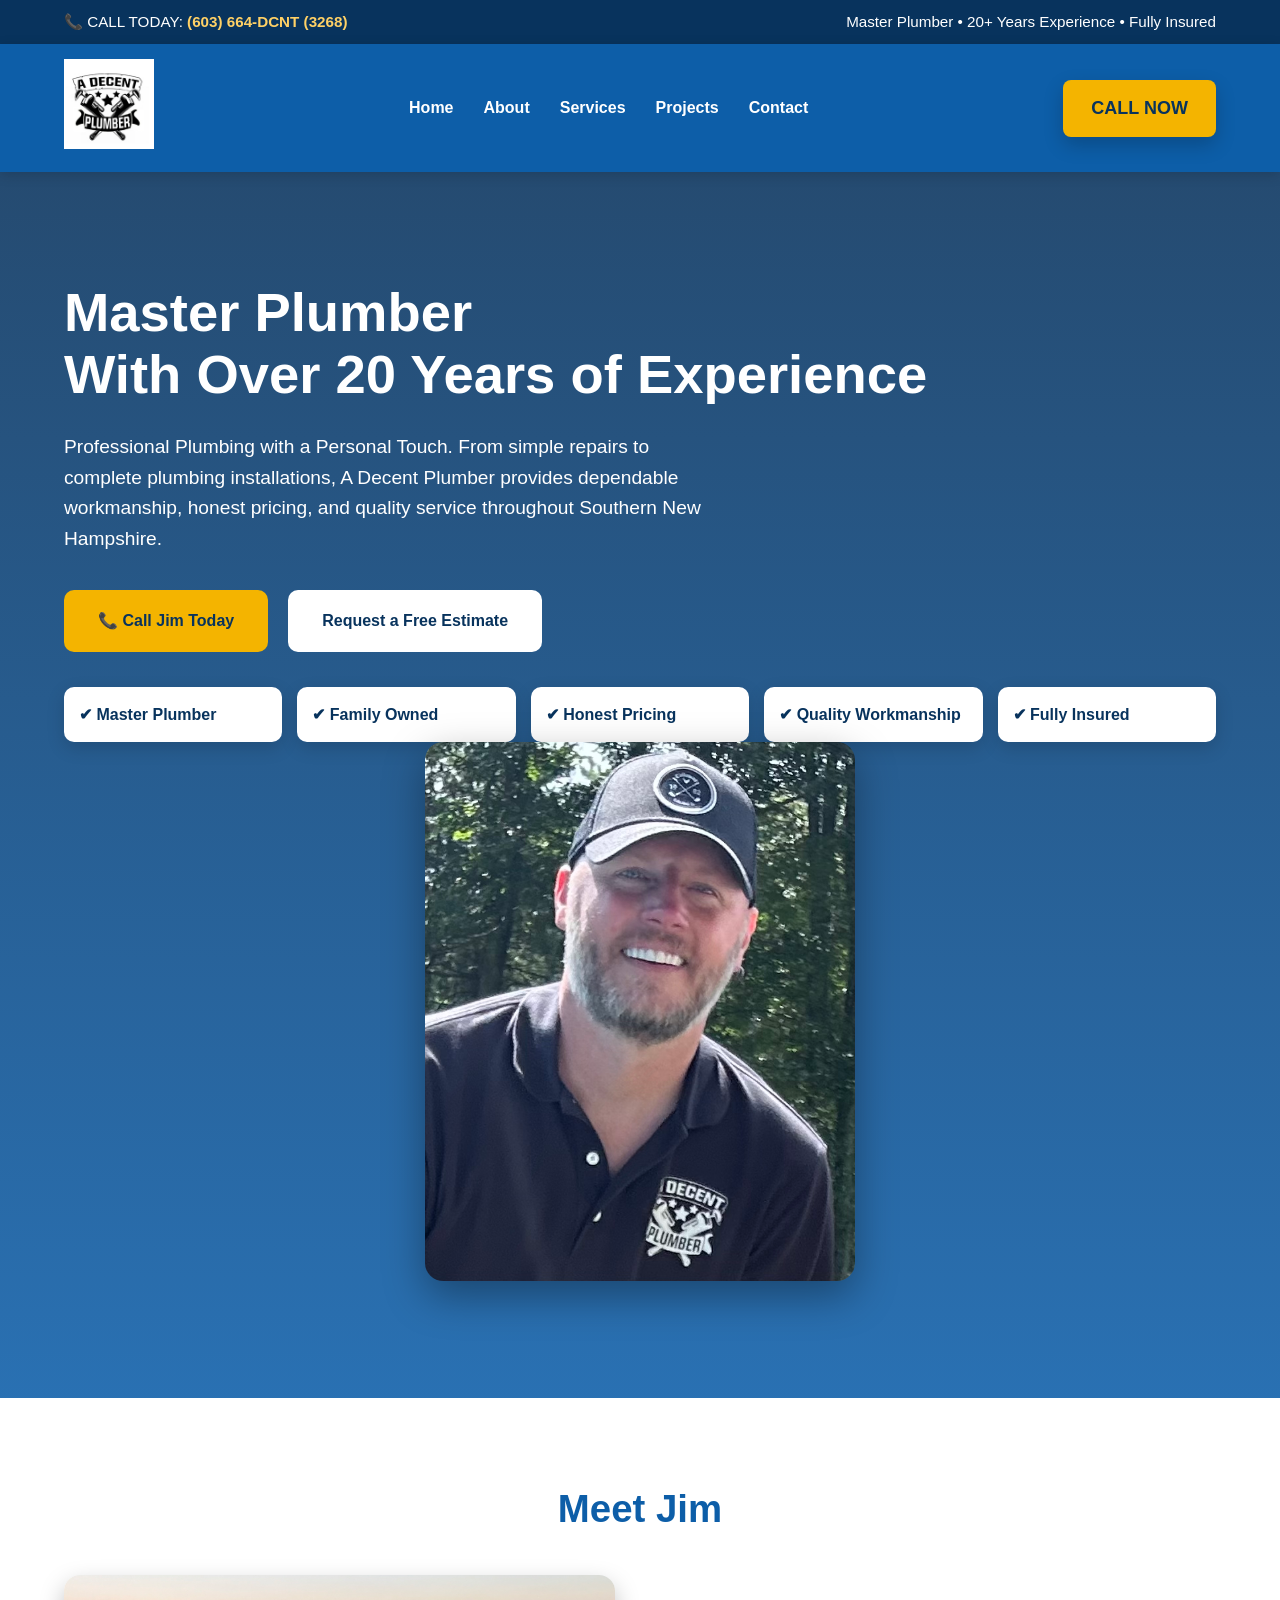
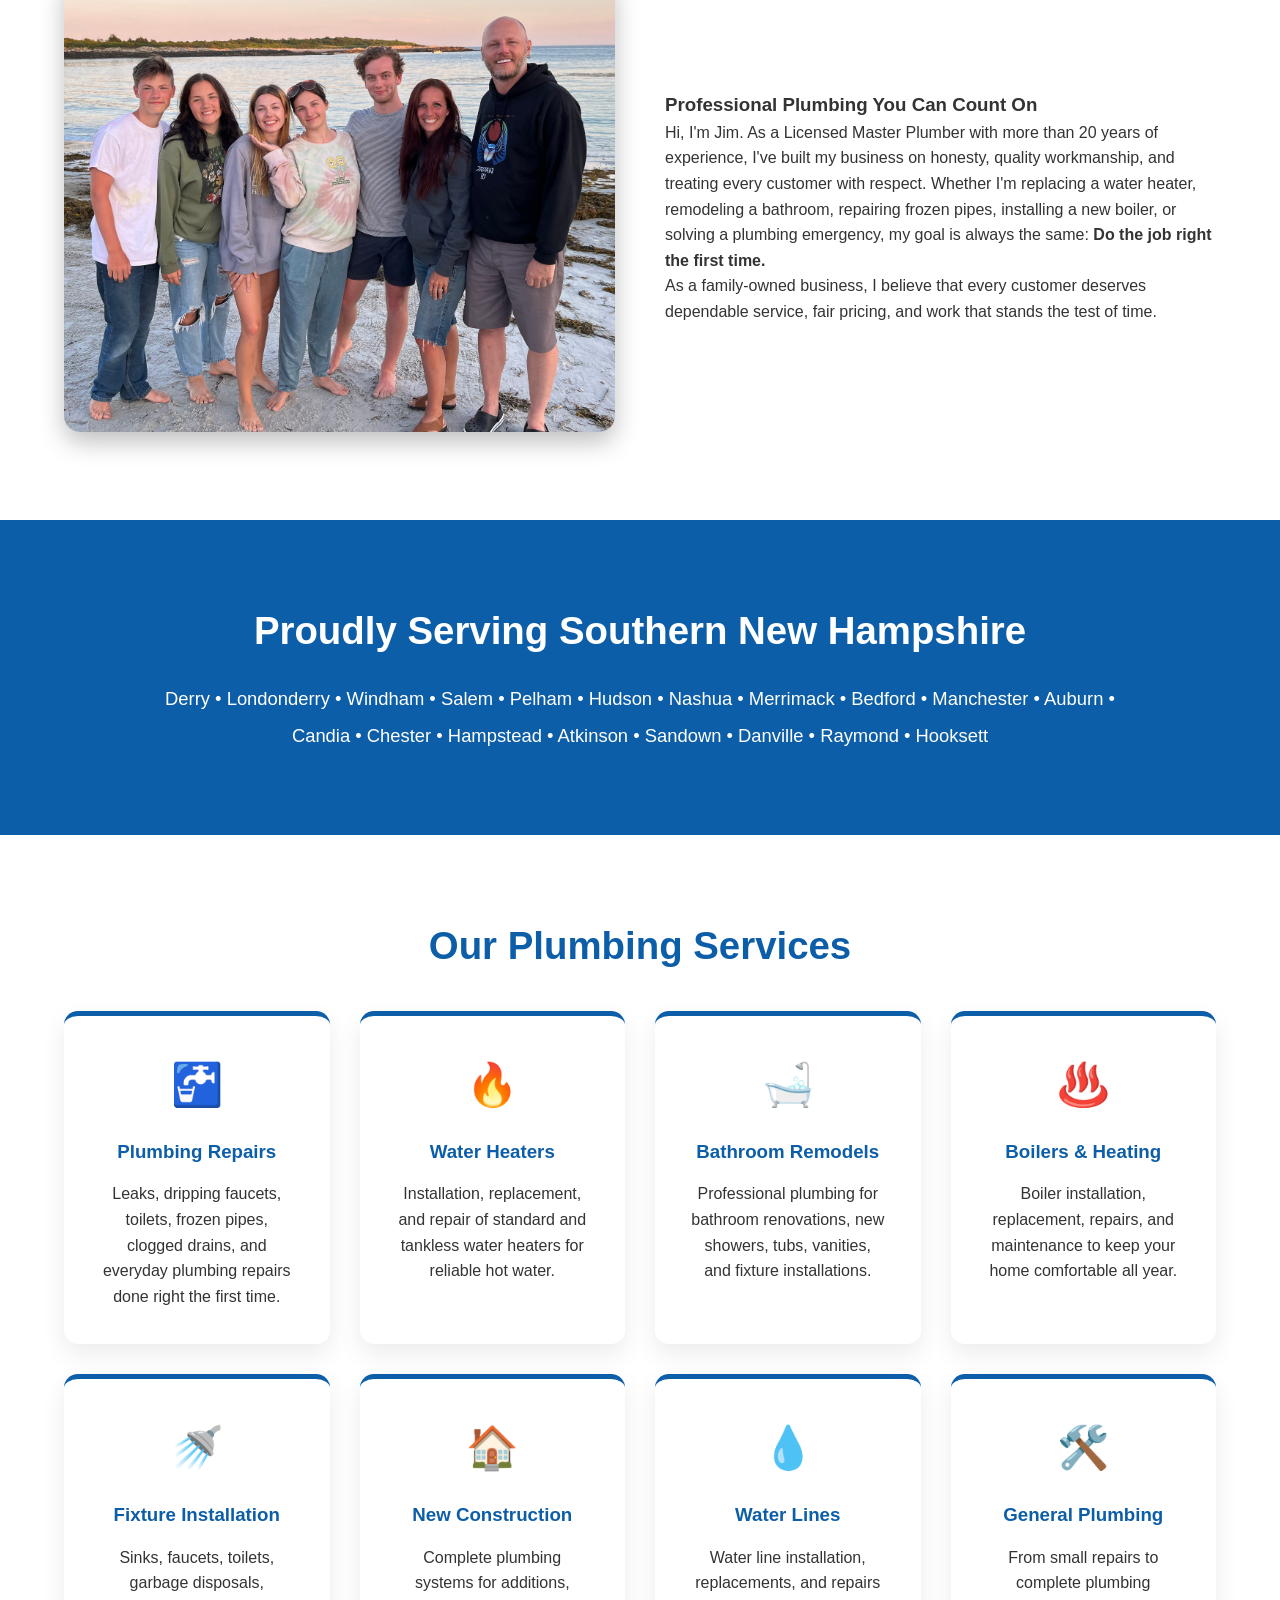
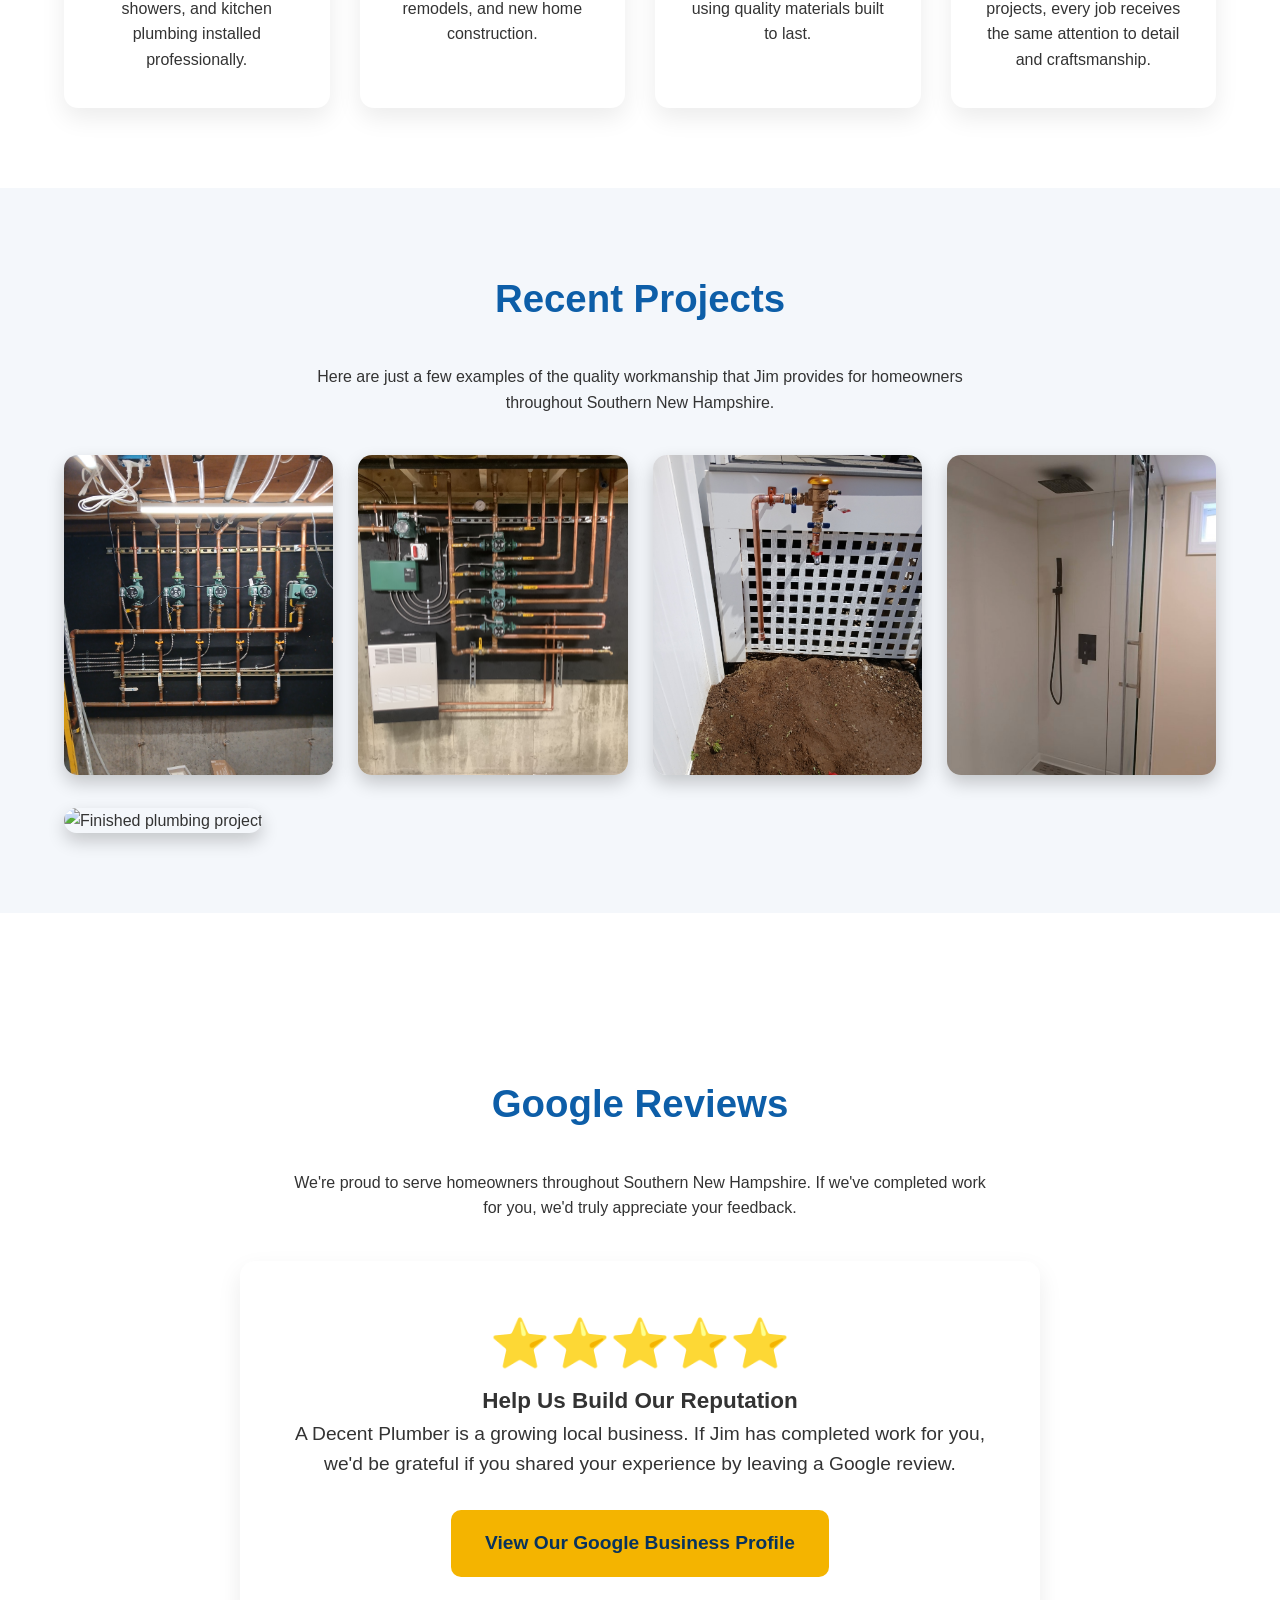
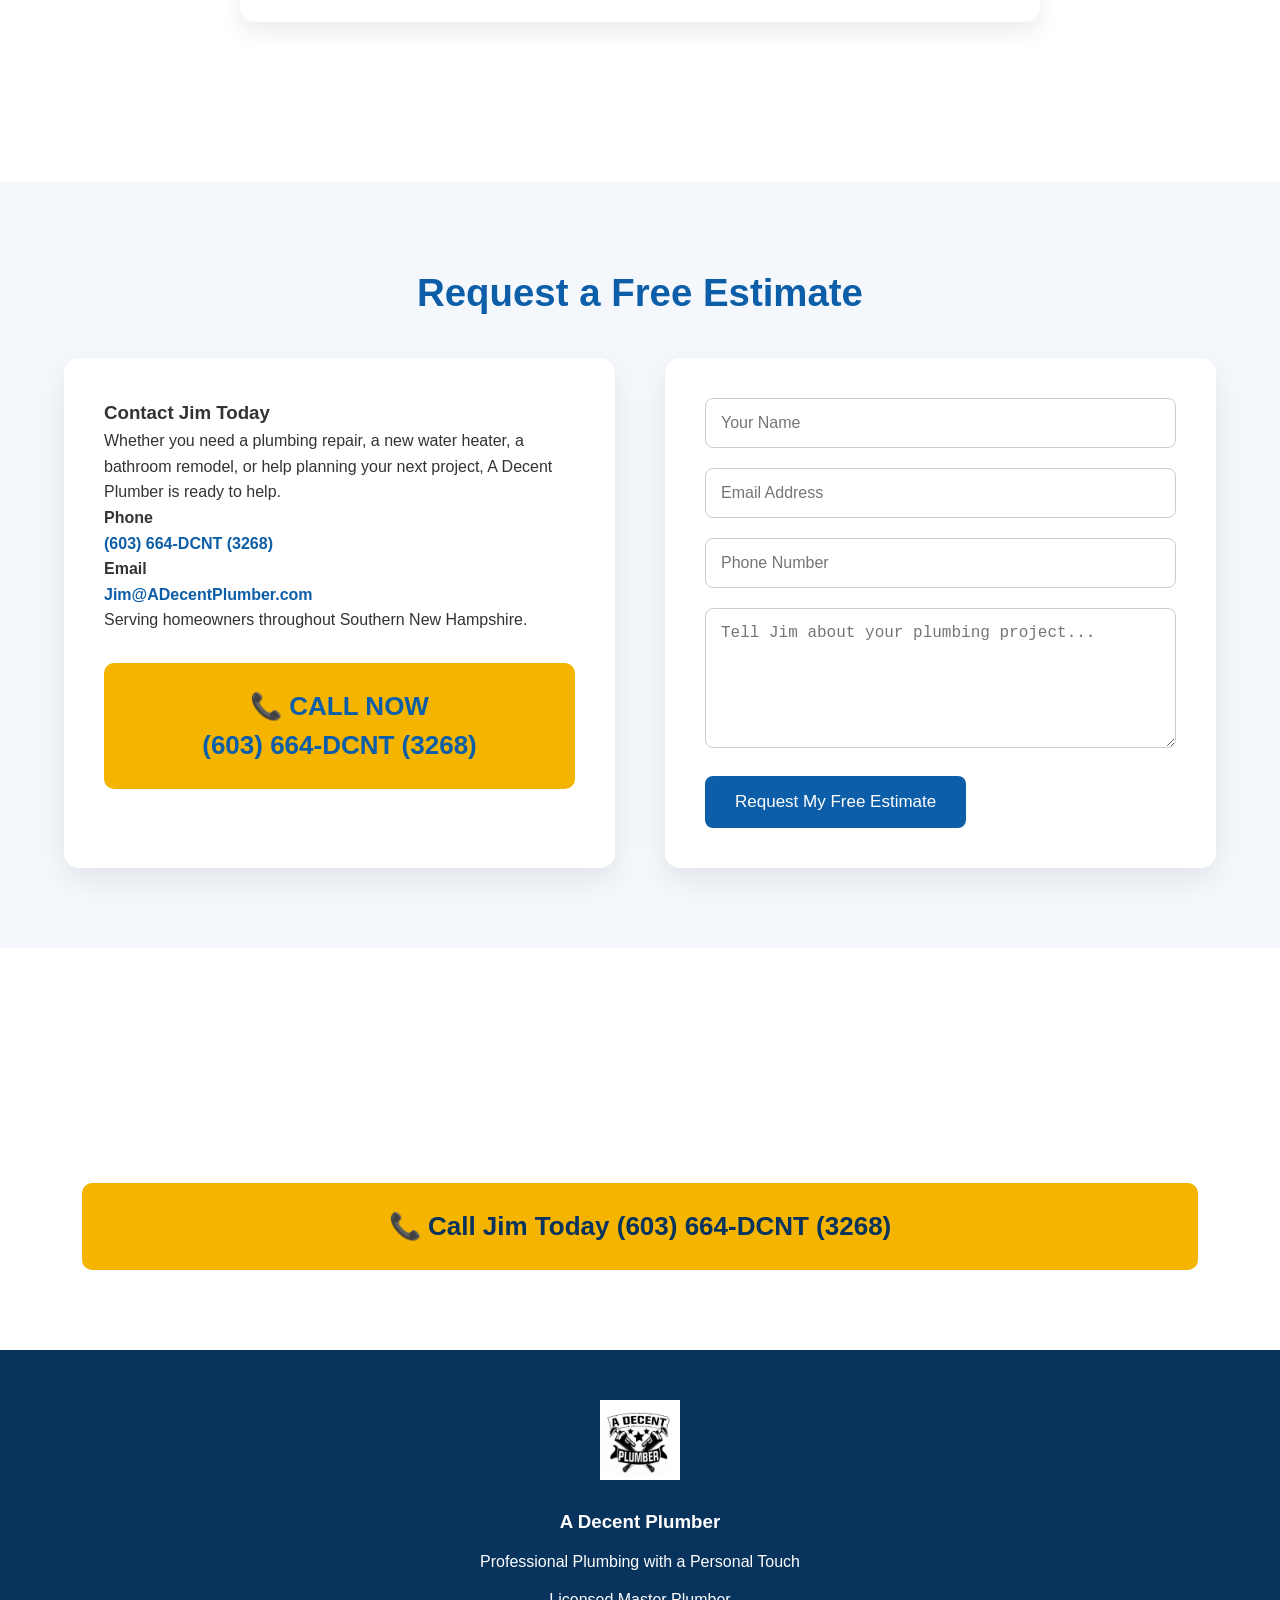
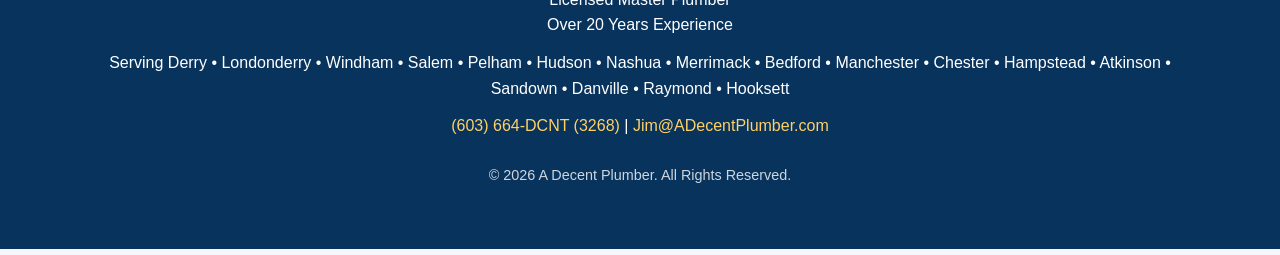
==== commit 5e52abca: "Revise reviews section and add Google review request Updated section titles and added review prompts" ====
--- a/index.html
+++ b/index.html
@@ -320,36 +320,51 @@
 
 <section class="why-us">
 
-<div class="container">
-
-<h2>Why Homeowners Choose A Decent Plumber</h2>
-
-<div class="services-grid">
-
-<div class="service-card">
-<h3>20+ Years Experience</h3>
-<p>Knowledge and craftsmanship built over two decades.</p>
-</div>
-
-<div class="service-card">
-<h3>Master Plumber</h3>
-<p>Licensed professional committed to quality work.</p>
-</div>
-
-<div class="service-card">
-<h3>Family Owned</h3>
-<p>Friendly, dependable service with personal attention.</p>
-</div>
-
-<div class="service-card">
-<h3>Honest Pricing</h3>
-<p>Fair estimates with no unnecessary upselling.</p>
-</div>
-
-</div>
-
-</div>
-
+<section id="reviews">
+
+<div class="container">
+
+<h2>Google Reviews</h2>
+
+<p class="section-intro">
+
+We're proud to serve homeowners throughout Southern New Hampshire.
+
+If we've completed work for you, we'd truly appreciate your feedback.
+
+</p>
+
+<div class="review-box">
+
+<div style="font-size:48px;">⭐⭐⭐⭐⭐</div>
+
+<h3>Help Us Build Our Reputation</h3>
+
+<p>
+
+A Decent Plumber is a growing local business.
+
+If Jim has completed work for you, we'd be grateful if you shared your experience by leaving a Google review.
+
+</p>
+
+<div style="margin-top:30px;">
+
+<a class="primary-button"
+href="https://www.google.com/maps/place/A+Decent+Plumber/@43.9938212,-72.8852433,8z/data=!3m1!4b1!4m6!3m5!1s0x2f6b8deff970f487:0x8ea4591121f51d5b!8m2!3d44.0014099!4d-71.566109!16s%2Fg%2F11zg9qw0m7?entry=ttu&g_ep=EgoyMDI2MDcxNS4wIKXMDSoASAFQAw%3D%3D"
+target="_blank">
+
+View Our Google Business Profile
+
+</a>
+
+</div>
+
+</div>
+
+</div>
+
+</section>
 </section>
 <section id="contact">
 
--- a/css/style.css
+++ b/css/style.css
@@ -323,3 +323,331 @@
 }
 
 }
+/* ===========================
+   NEW HOMEPAGE IMPROVEMENTS
+===========================*/
+
+/* Top Information Bar */
+
+.top-bar{
+background:#08335d;
+color:#fff;
+padding:10px 0;
+font-size:.95rem;
+}
+
+.top-bar .container{
+display:flex;
+justify-content:space-between;
+align-items:center;
+flex-wrap:wrap;
+gap:10px;
+}
+
+.top-bar a{
+color:#ffd166;
+text-decoration:none;
+font-weight:bold;
+}
+
+/* Navigation Call Button */
+
+.call-button{
+background:#f4b400;
+color:#08335d;
+padding:14px 28px;
+border-radius:8px;
+text-decoration:none;
+font-weight:700;
+font-size:18px;
+transition:.3s;
+box-shadow:0 8px 20px rgba(0,0,0,.2);
+}
+
+.call-button:hover{
+background:#ffcb33;
+transform:translateY(-3px);
+}
+
+/* Hero */
+
+.hero{
+background:linear-gradient(rgba(8,51,93,.88),rgba(13,94,168,.88)),
+url("../images/project5.jpg") center center/cover;
+padding:110px 0;
+}
+
+.hero h1{
+font-size:3.4rem;
+line-height:1.15;
+margin-bottom:25px;
+}
+
+.hero p{
+font-size:1.2rem;
+margin-bottom:35px;
+max-width:650px;
+}
+
+.hero-buttons{
+display:flex;
+flex-wrap:wrap;
+gap:20px;
+margin-bottom:35px;
+}
+
+.primary-button,
+.secondary-button{
+
+display:inline-block;
+padding:18px 34px;
+border-radius:10px;
+text-decoration:none;
+font-weight:bold;
+transition:.3s;
+
+}
+
+.primary-button{
+
+background:#f4b400;
+color:#08335d;
+
+}
+
+.primary-button:hover{
+
+background:#ffd54d;
+transform:translateY(-4px);
+
+}
+
+.secondary-button{
+
+background:white;
+color:#08335d;
+
+}
+
+.secondary-button:hover{
+
+background:#f3f3f3;
+
+}
+
+/* Credentials */
+
+.hero-badges{
+
+display:grid;
+grid-template-columns:repeat(auto-fit,minmax(180px,1fr));
+gap:15px;
+
+margin-top:20px;
+
+}
+
+.hero-badges div{
+
+background:white;
+color:#08335d;
+
+padding:15px;
+
+border-radius:10px;
+
+font-weight:bold;
+
+box-shadow:0 6px 18px rgba(0,0,0,.15);
+
+}
+
+/* Service Area */
+
+.service-area{
+
+background:#0d5ea8;
+color:white;
+text-align:center;
+
+}
+
+.service-area h2{
+
+color:white;
+margin-bottom:20px;
+
+}
+
+.service-area p{
+
+font-size:1.15rem;
+max-width:1000px;
+margin:auto;
+line-height:2;
+
+}
+
+/* Service Icons */
+
+.service-icon{
+
+font-size:42px;
+
+margin-bottom:18px;
+
+}
+
+/* Better Cards */
+
+.service-card{
+
+border-top:5px solid #0d5ea8;
+
+}
+
+/* Contact */
+
+.contact-card{
+
+background:white;
+
+padding:40px;
+
+border-radius:15px;
+
+box-shadow:0 12px 30px rgba(0,0,0,.08);
+
+}
+
+/* Large Call Button */
+
+.large-call-button{
+
+display:block;
+
+text-align:center;
+
+margin-top:30px;
+
+padding:24px;
+
+font-size:26px;
+
+line-height:1.5;
+
+}
+
+/* CTA Banner */
+
+.cta-banner{
+
+background:#08335d;
+
+color:white;
+
+text-align:center;
+
+padding:80px 20px;
+
+}
+
+.cta-banner h2{
+
+color:white;
+
+font-size:2.7rem;
+
+margin-bottom:20px;
+
+}
+
+.cta-banner p{
+
+font-size:1.2rem;
+
+margin-bottom:35px;
+
+}
+
+/* Gallery */
+
+.gallery img{
+
+height:320px;
+
+border-radius:14px;
+
+transition:.35s;
+
+}
+
+.gallery img:hover{
+
+transform:scale(1.05);
+
+box-shadow:0 20px 40px rgba(0,0,0,.25);
+
+}
+
+/* Footer */
+
+footer{
+
+margin-top:0;
+
+}
+
+footer p{
+
+margin:12px 0;
+
+}
+
+/* Mobile */
+
+@media(max-width:900px){
+
+.top-bar .container{
+
+flex-direction:column;
+
+text-align:center;
+
+}
+
+.call-button{
+
+width:100%;
+
+text-align:center;
+
+margin-top:15px;
+
+}
+
+.hero{
+
+padding:70px 0;
+
+}
+
+.hero h1{
+
+font-size:2.4rem;
+
+}
+
+.hero-buttons{
+
+flex-direction:column;
+
+}
+
+.large-call-button{
+
+font-size:22px;
+
+}
+
+}
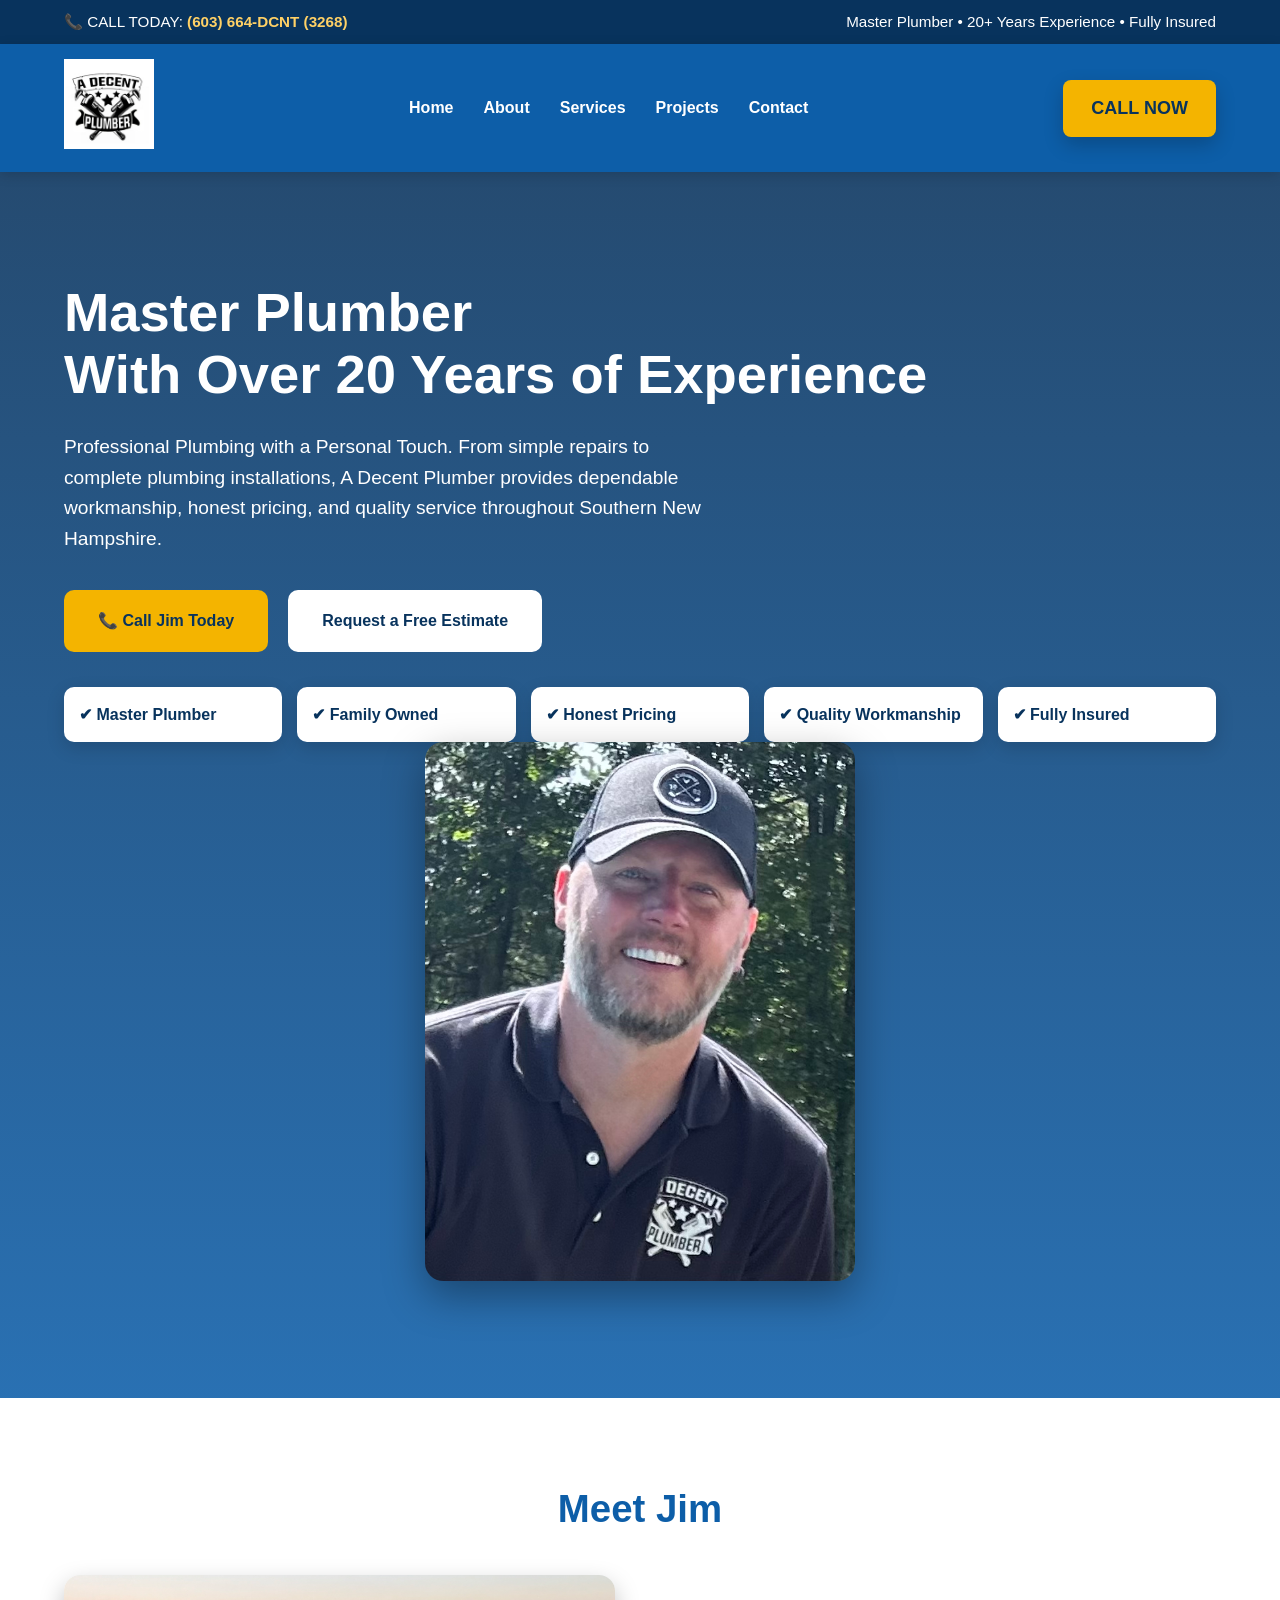
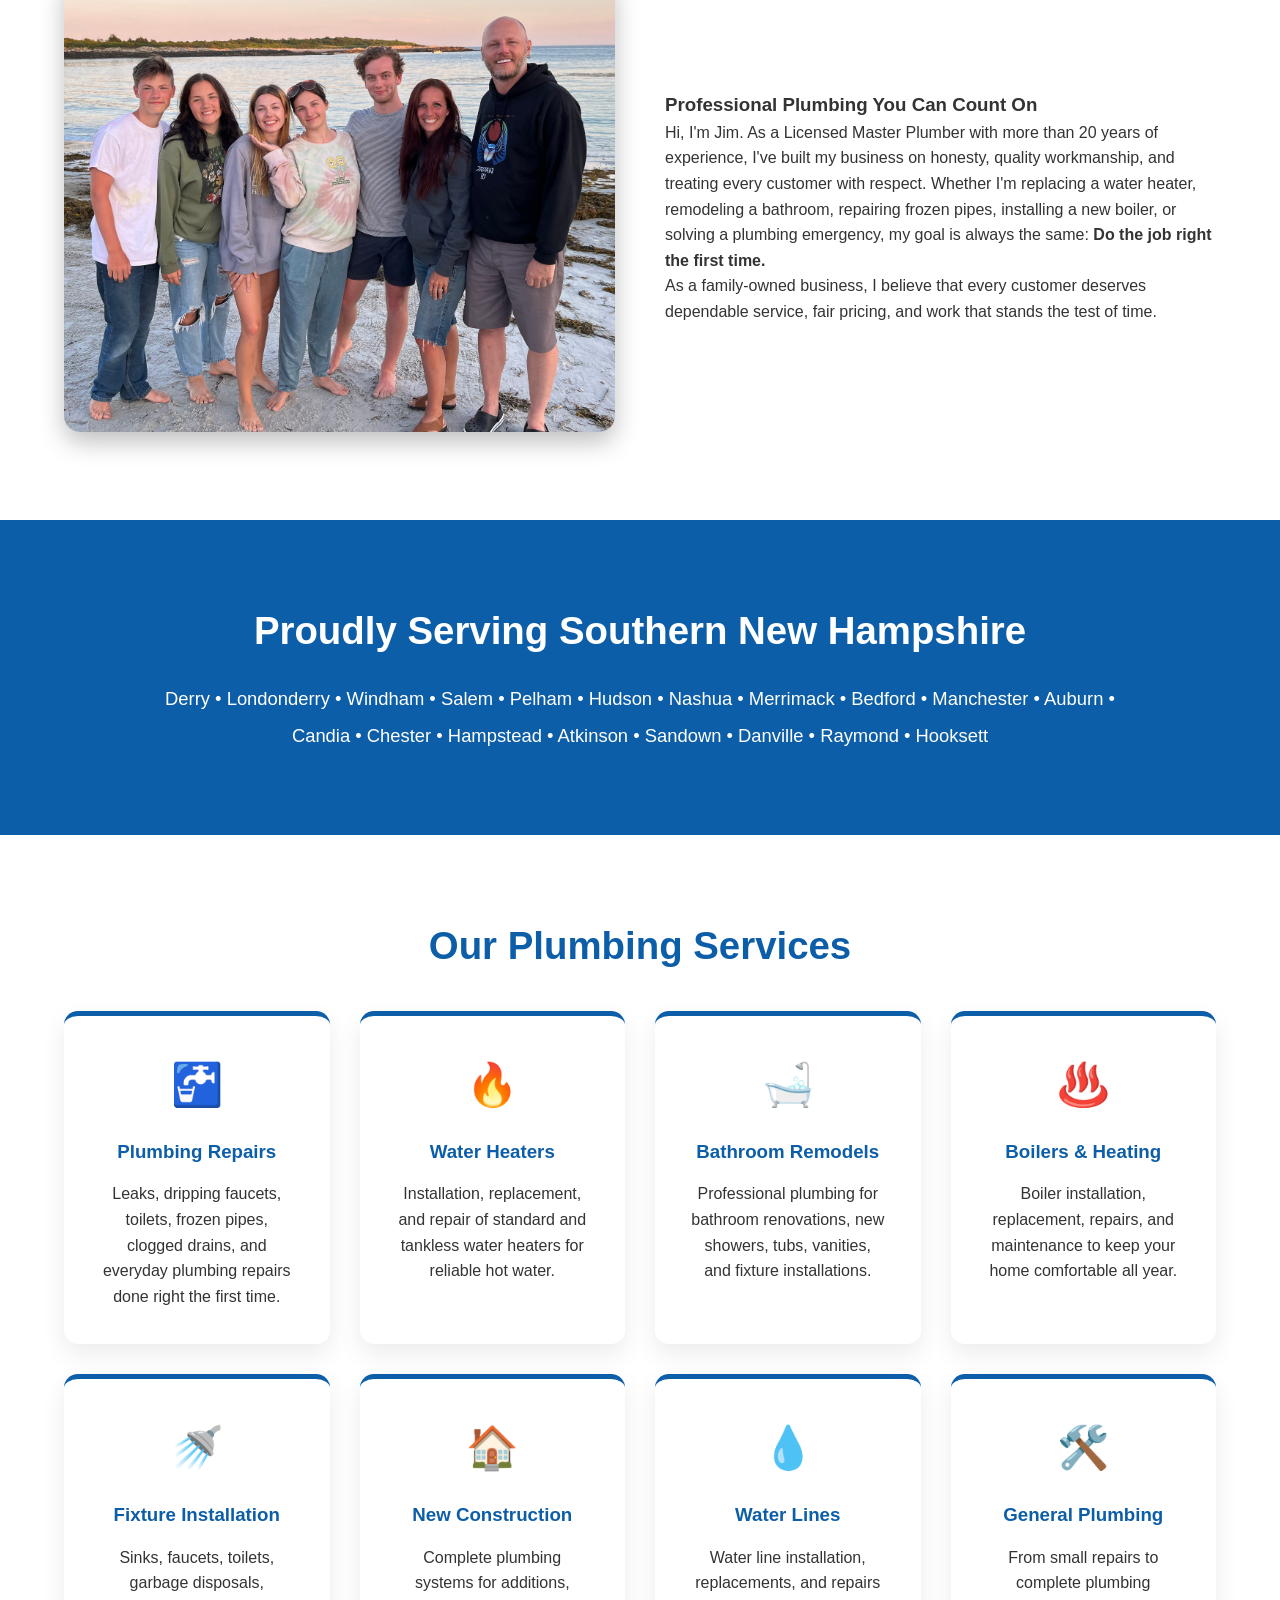
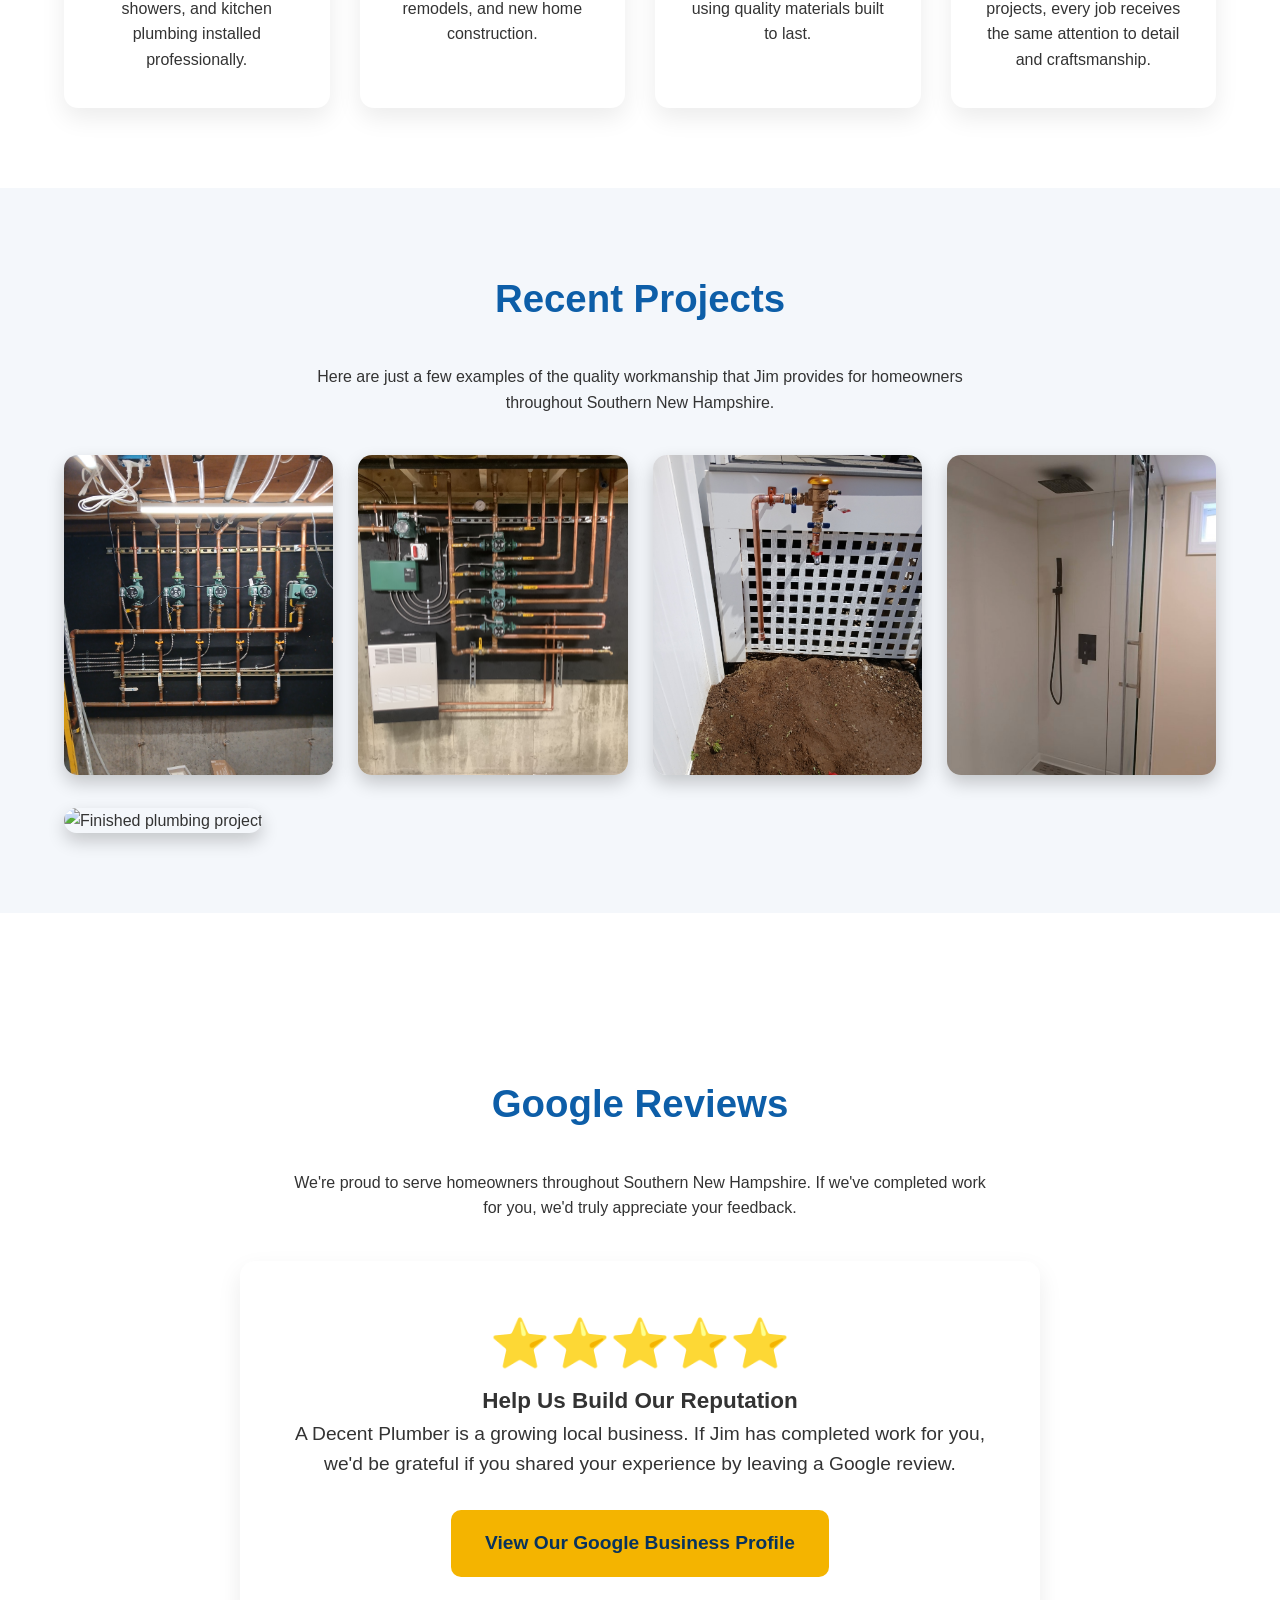
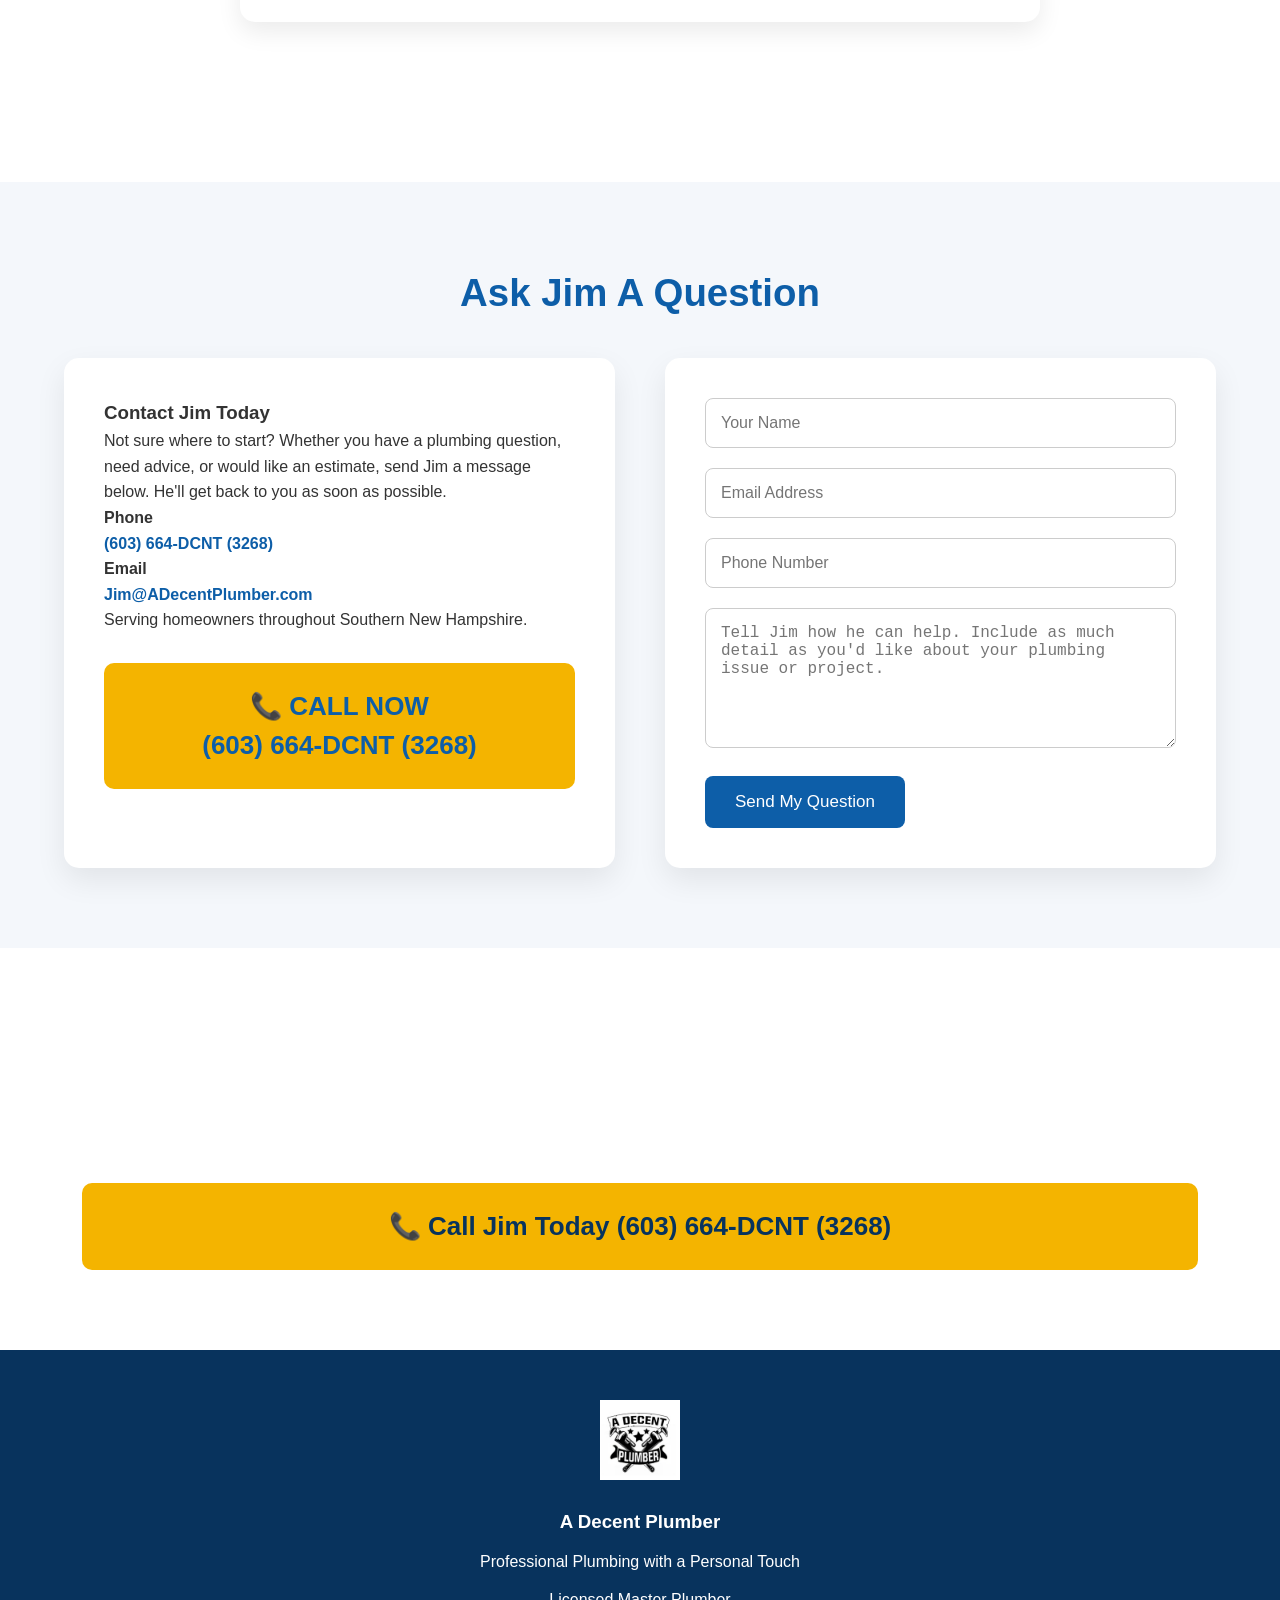
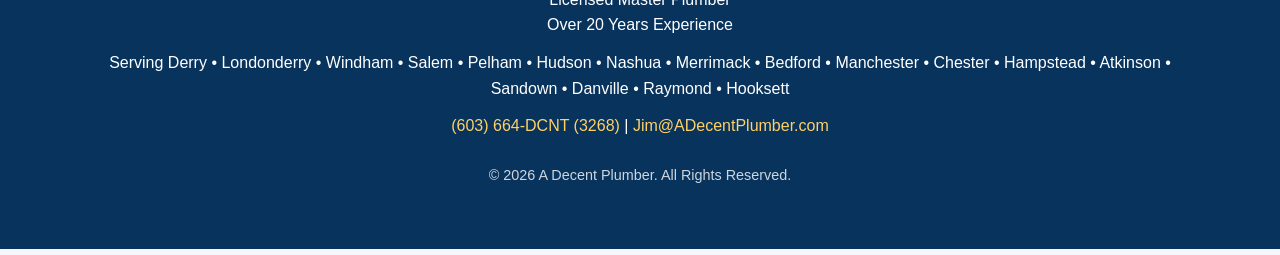
==== commit b1ffb4a7: "Update contact section text and button label" ====
--- a/index.html
+++ b/index.html
@@ -370,7 +370,7 @@
 
 <div class="container">
 
-<h2>Request a Free Estimate</h2>
+<h2>Ask Jim A Question</h2>
 
 <div class="contact-grid">
 
@@ -380,8 +380,9 @@
 
 <p>
 
-Whether you need a plumbing repair, a new water heater, a bathroom remodel,
-or help planning your next project, A Decent Plumber is ready to help.
+Not sure where to start? Whether you have a plumbing question, need advice,
+or would like an estimate, send Jim a message below. He'll get back to you
+as soon as possible.
 
 </p>
 
@@ -429,7 +430,14 @@
 
 <div class="contact-card">
 
-<form>
+<form action="https://formsubmit.co/Jim@ADecentPlumber.com" method="POST">
+  <input type="hidden" name="_subject" value="New Estimate Request - A Decent Plumber">
+
+<input type="hidden" name="_captcha" value="false">
+
+<input type="hidden" name="_template" value="table">
+
+<input type="hidden" name="_next" value="https://www.adecentplumber.com/thank-you.html">
 
 <input
 type="text"
@@ -447,11 +455,11 @@
 
 <textarea
 rows="6"
-placeholder="Tell Jim about your plumbing project..."></textarea>
+placeholder="Tell Jim how he can help. Include as much detail as you'd like about your plumbing issue or project."></textarea>
 
 <button type="submit">
 
-Request My Free Estimate
+Send My Question
 
 </button>
 
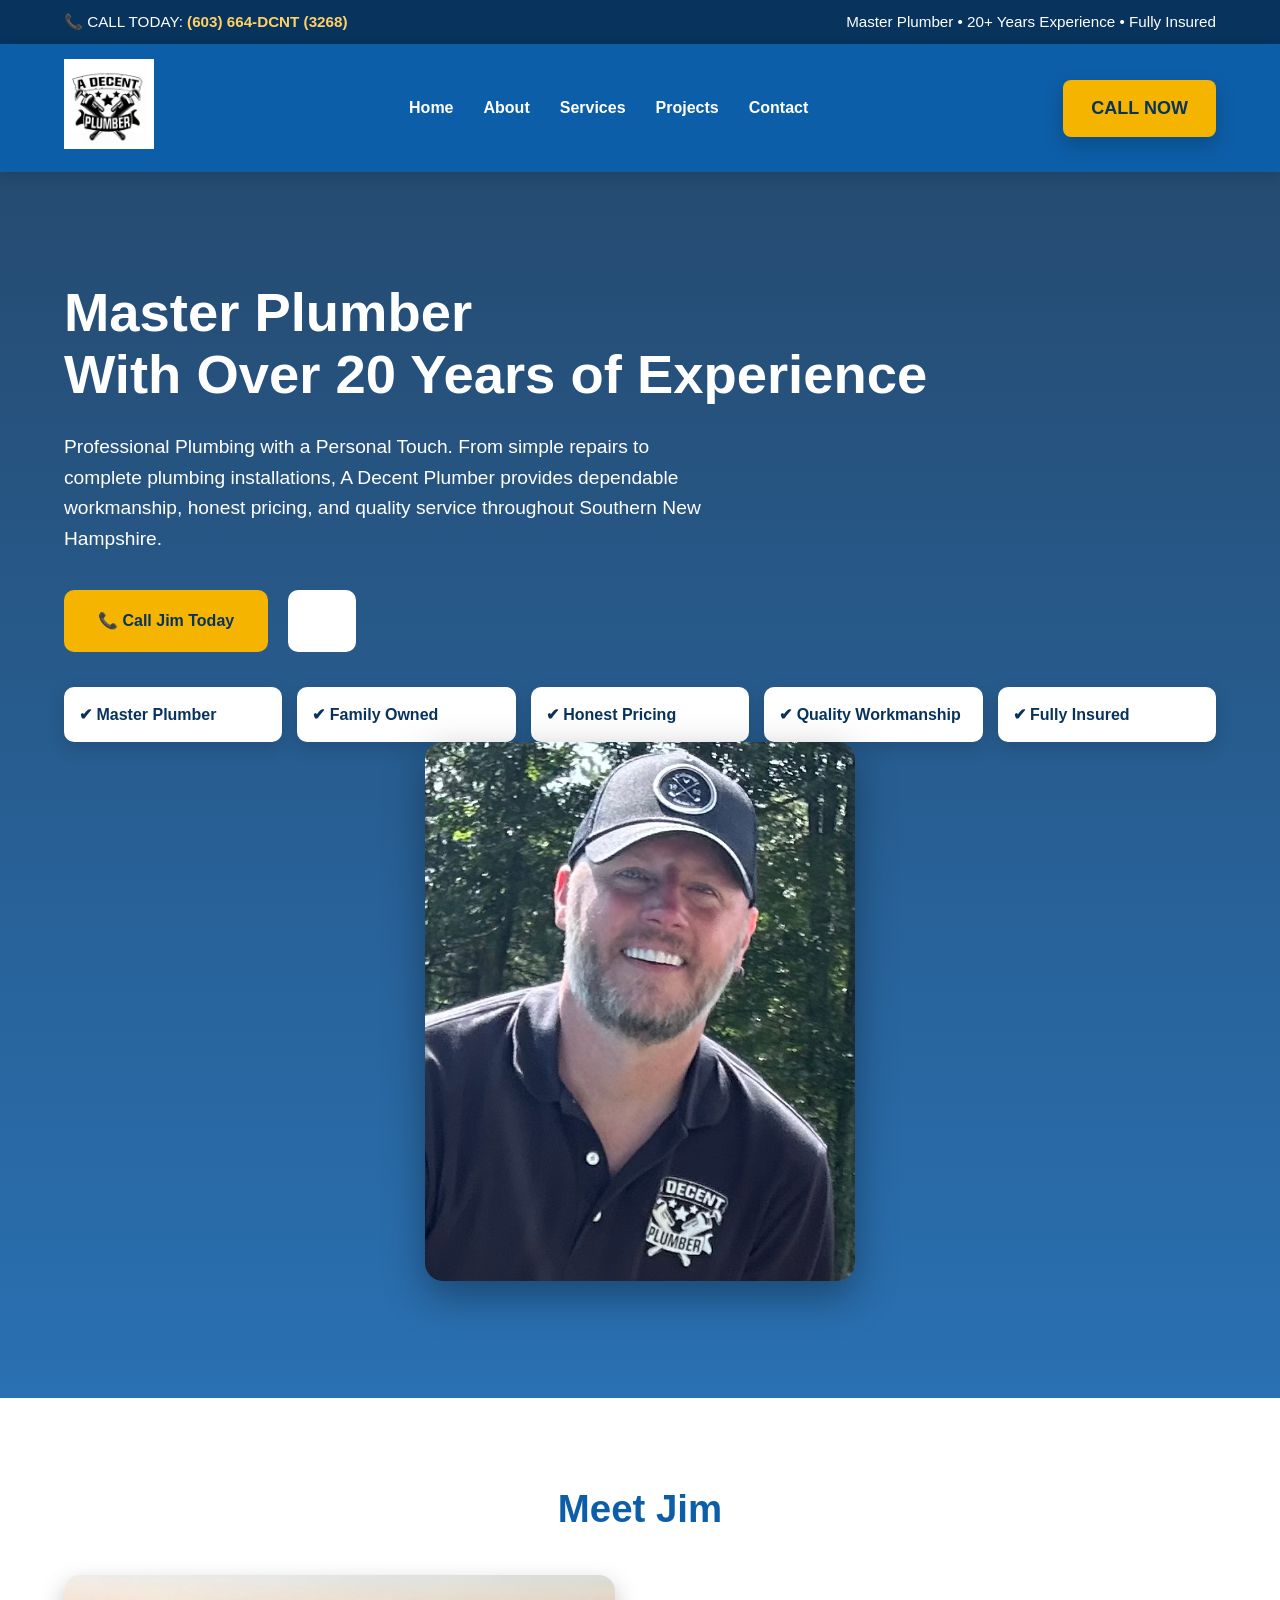
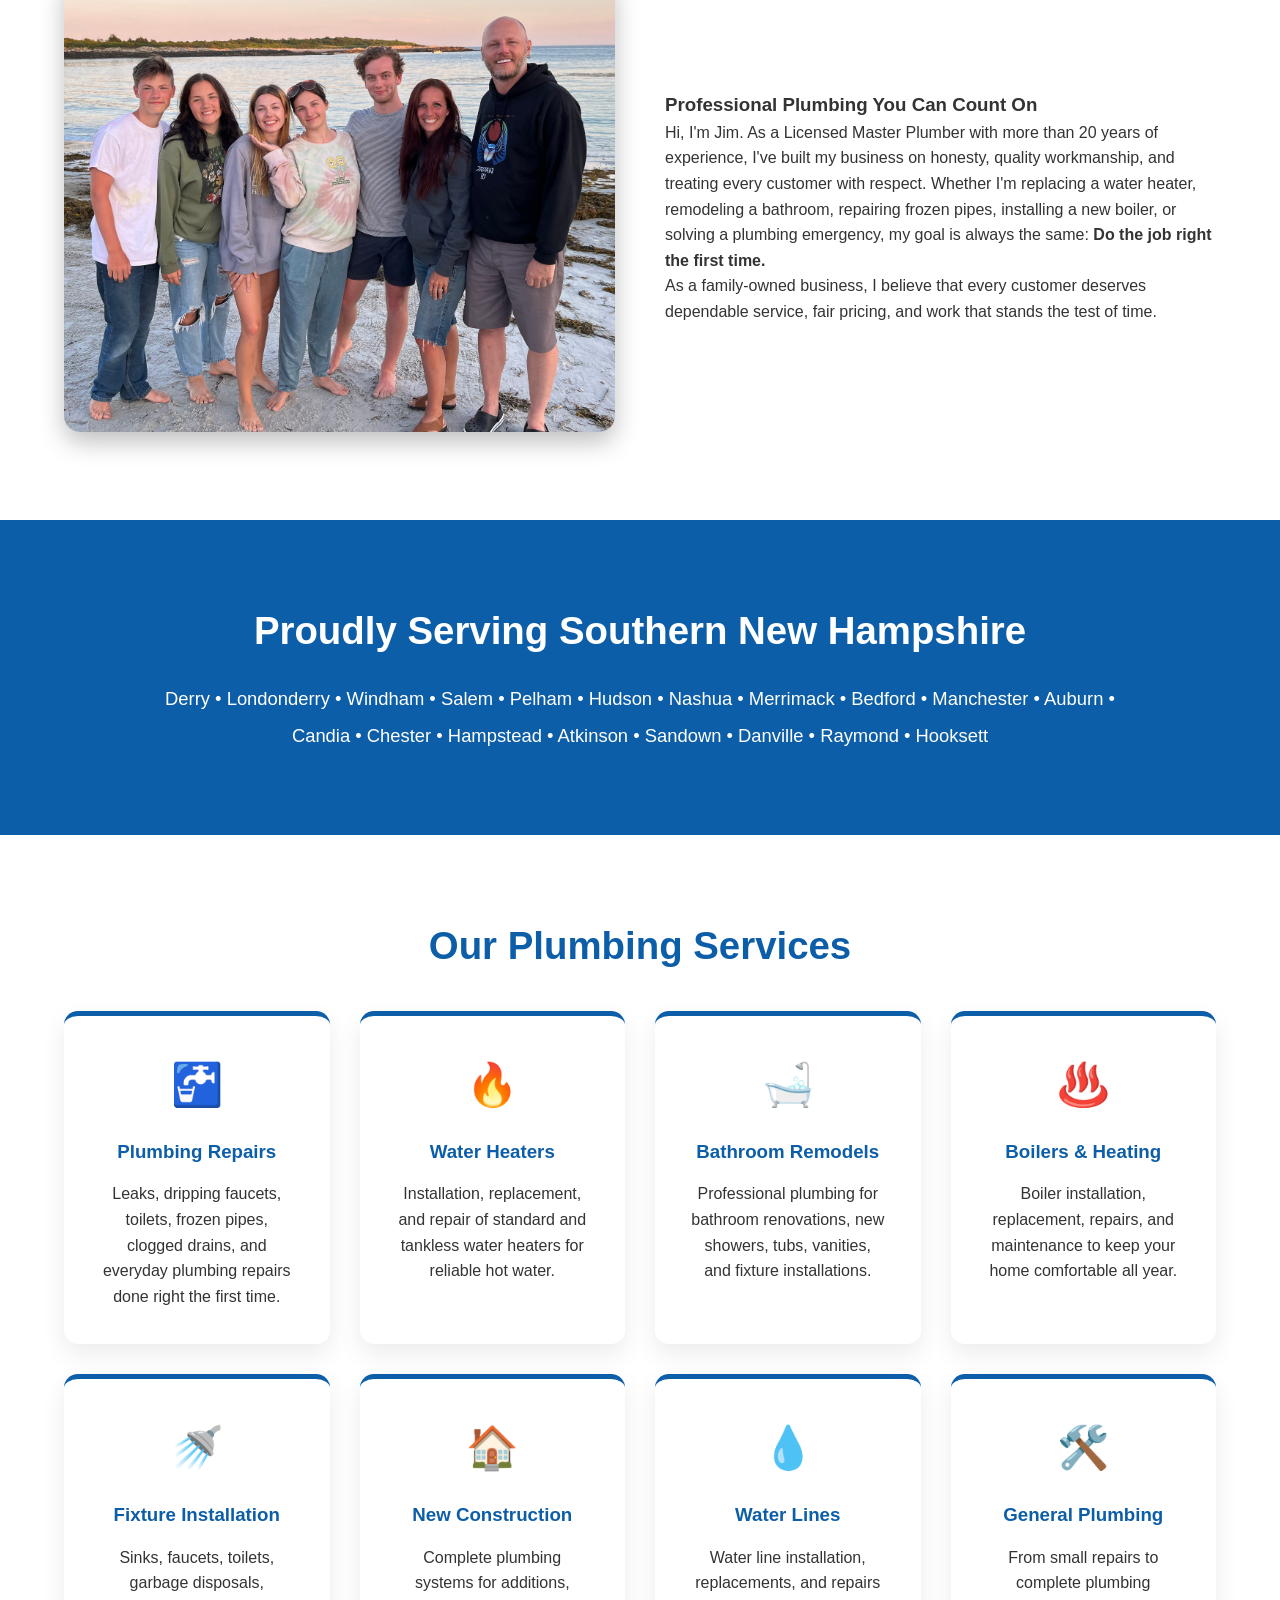
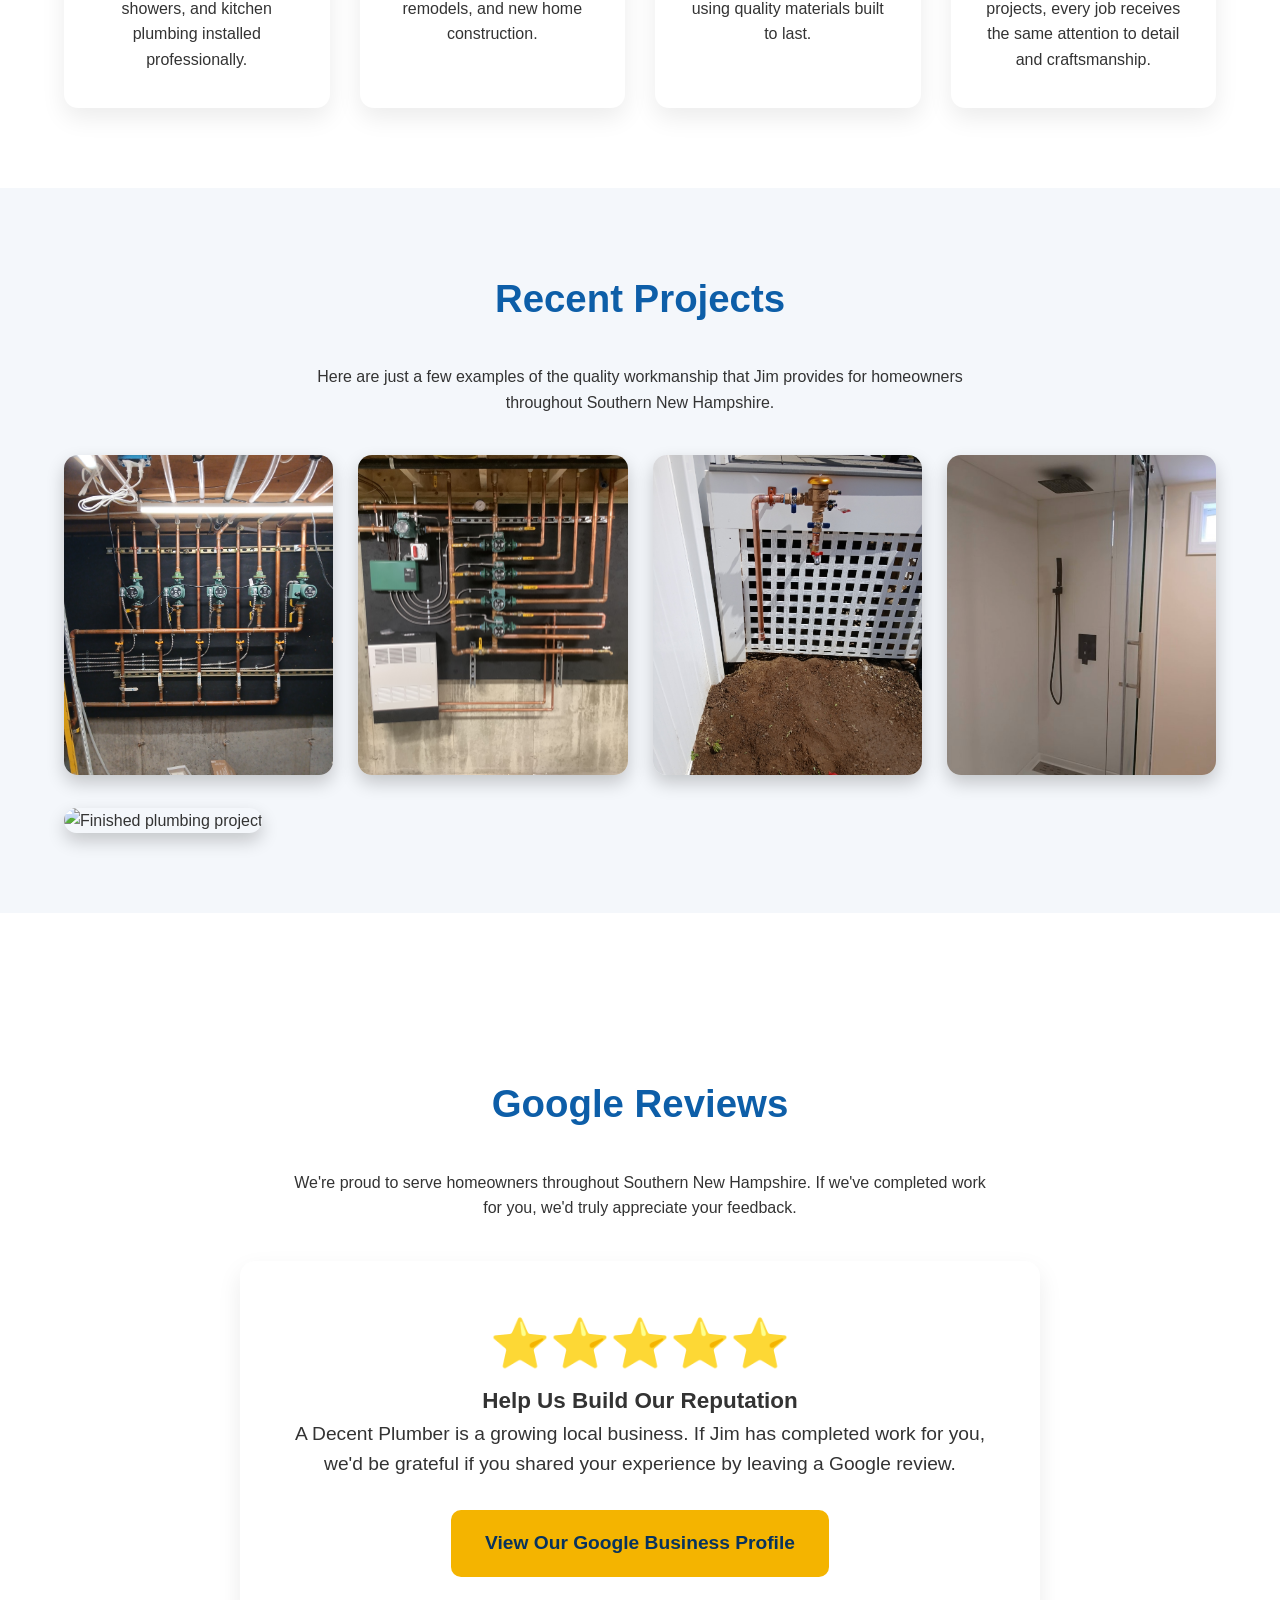
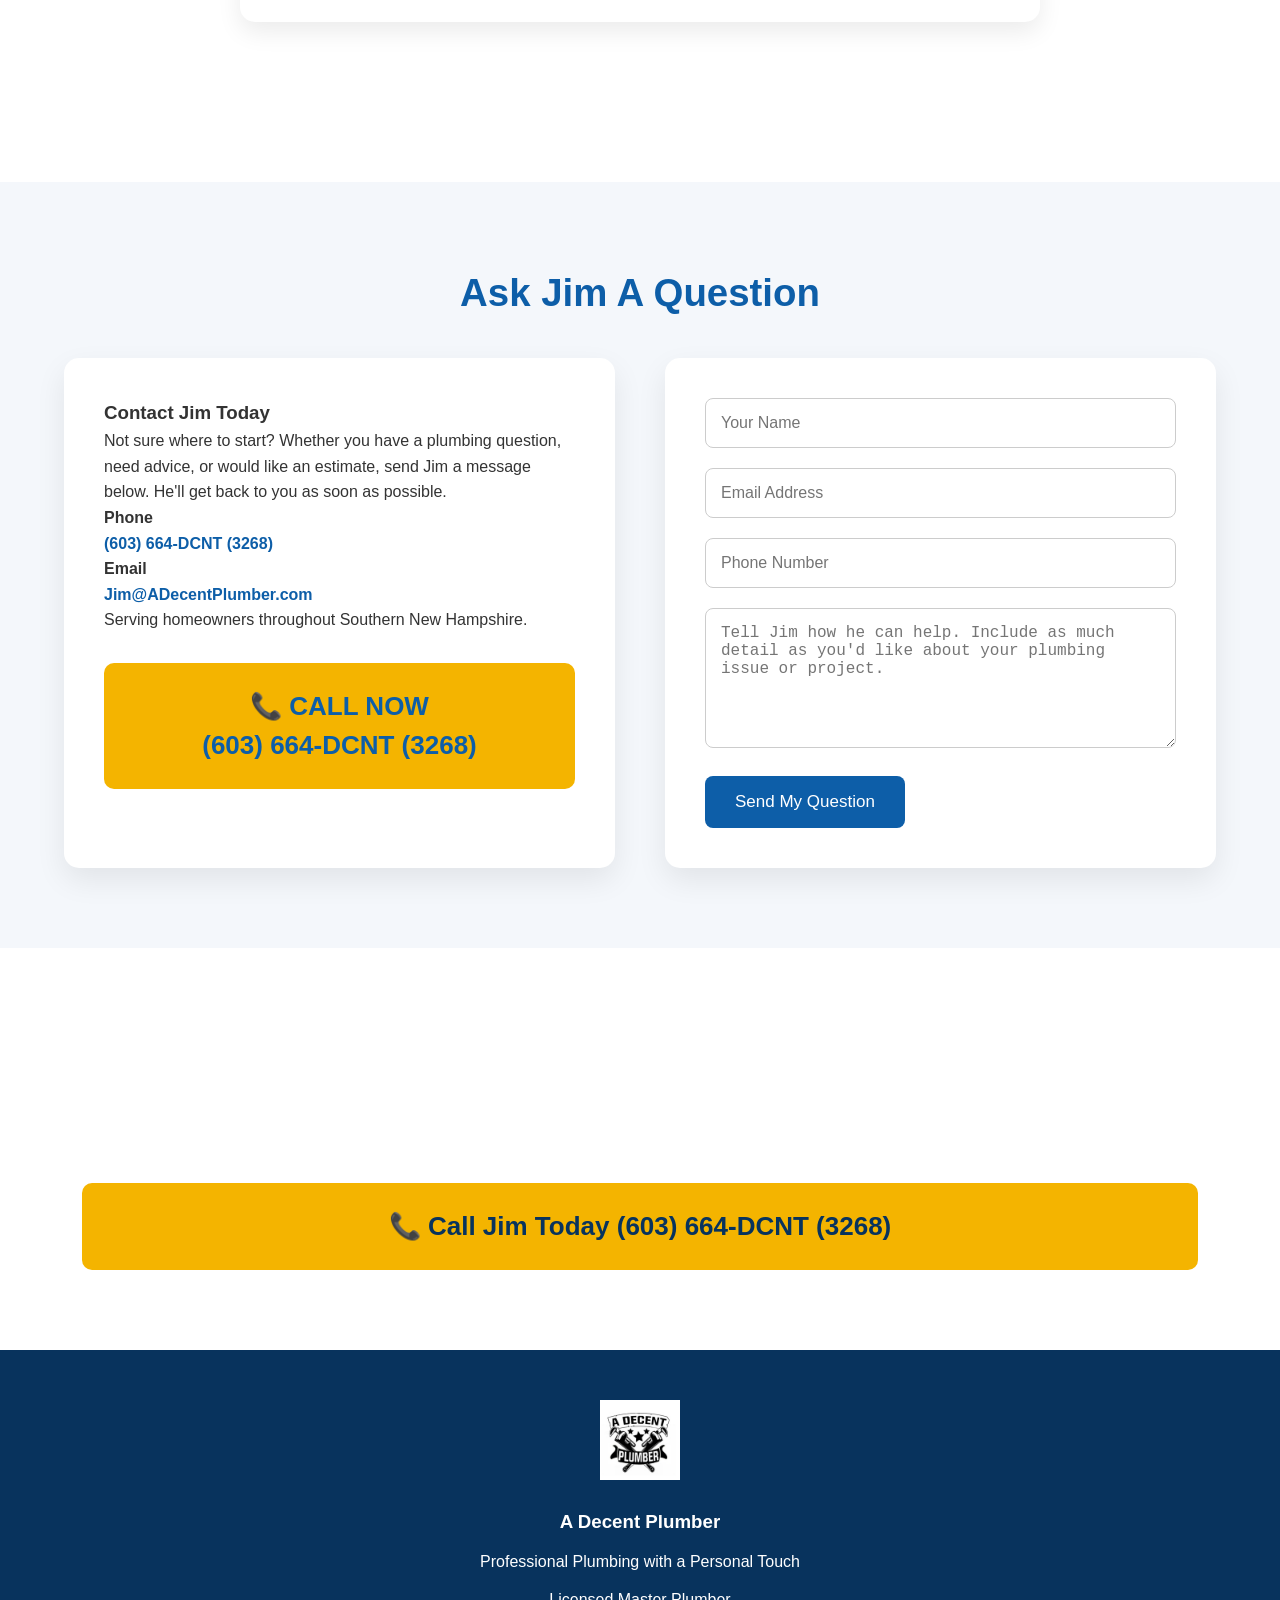
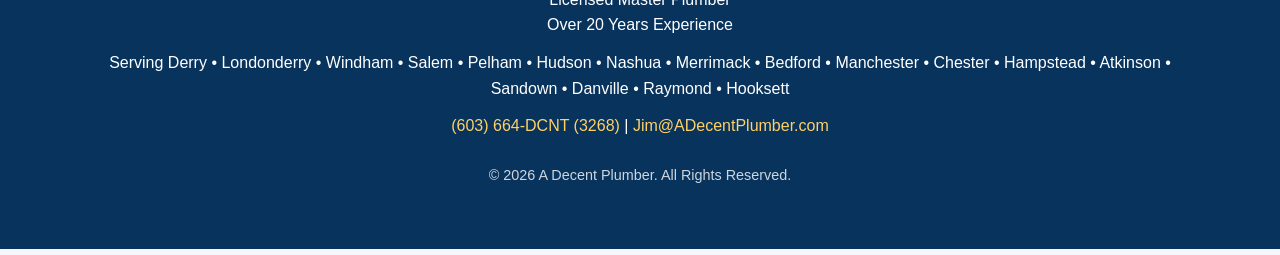
==== commit d82742ee: "Remove 'Request a Free Estimate' link from index.html" ====
--- a/index.html
+++ b/index.html
@@ -111,7 +111,6 @@
 
 <a class="secondary-button" href="#contact">
 
-Request a Free Estimate
 
 </a>
 
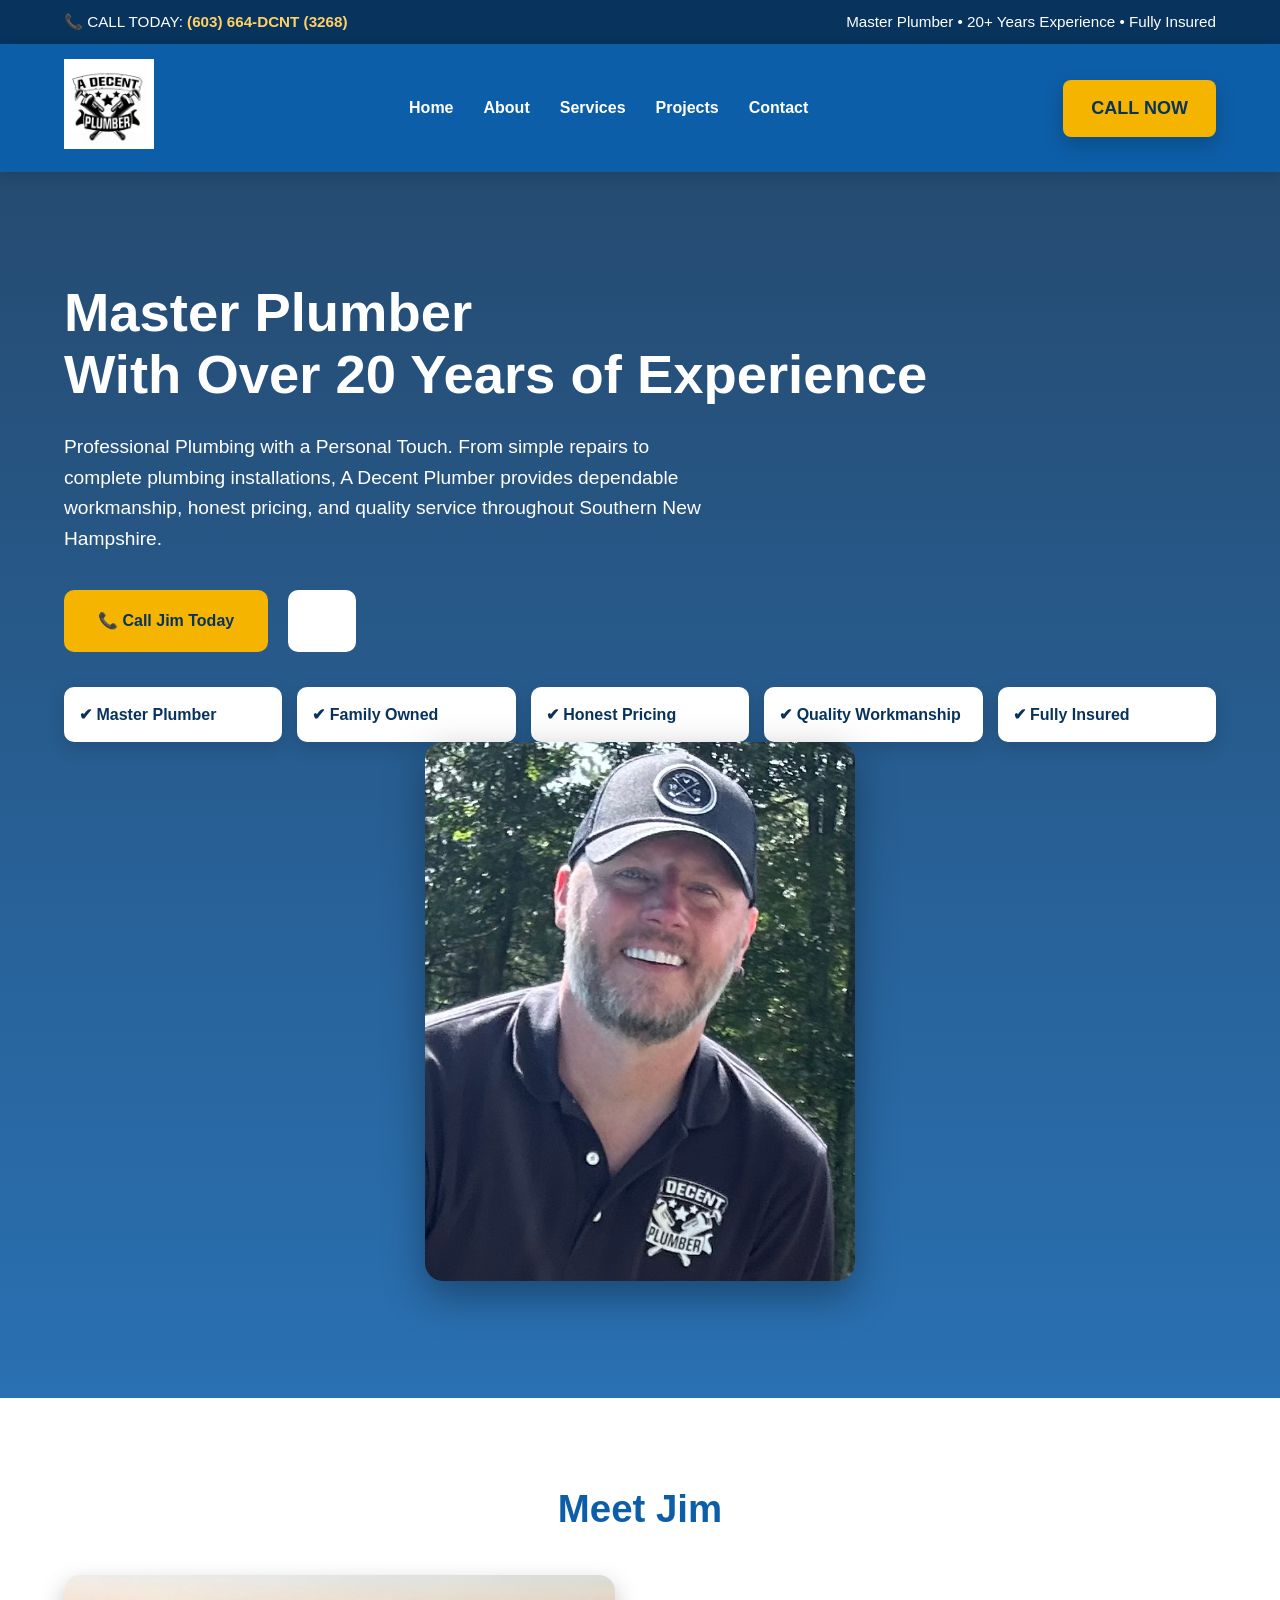
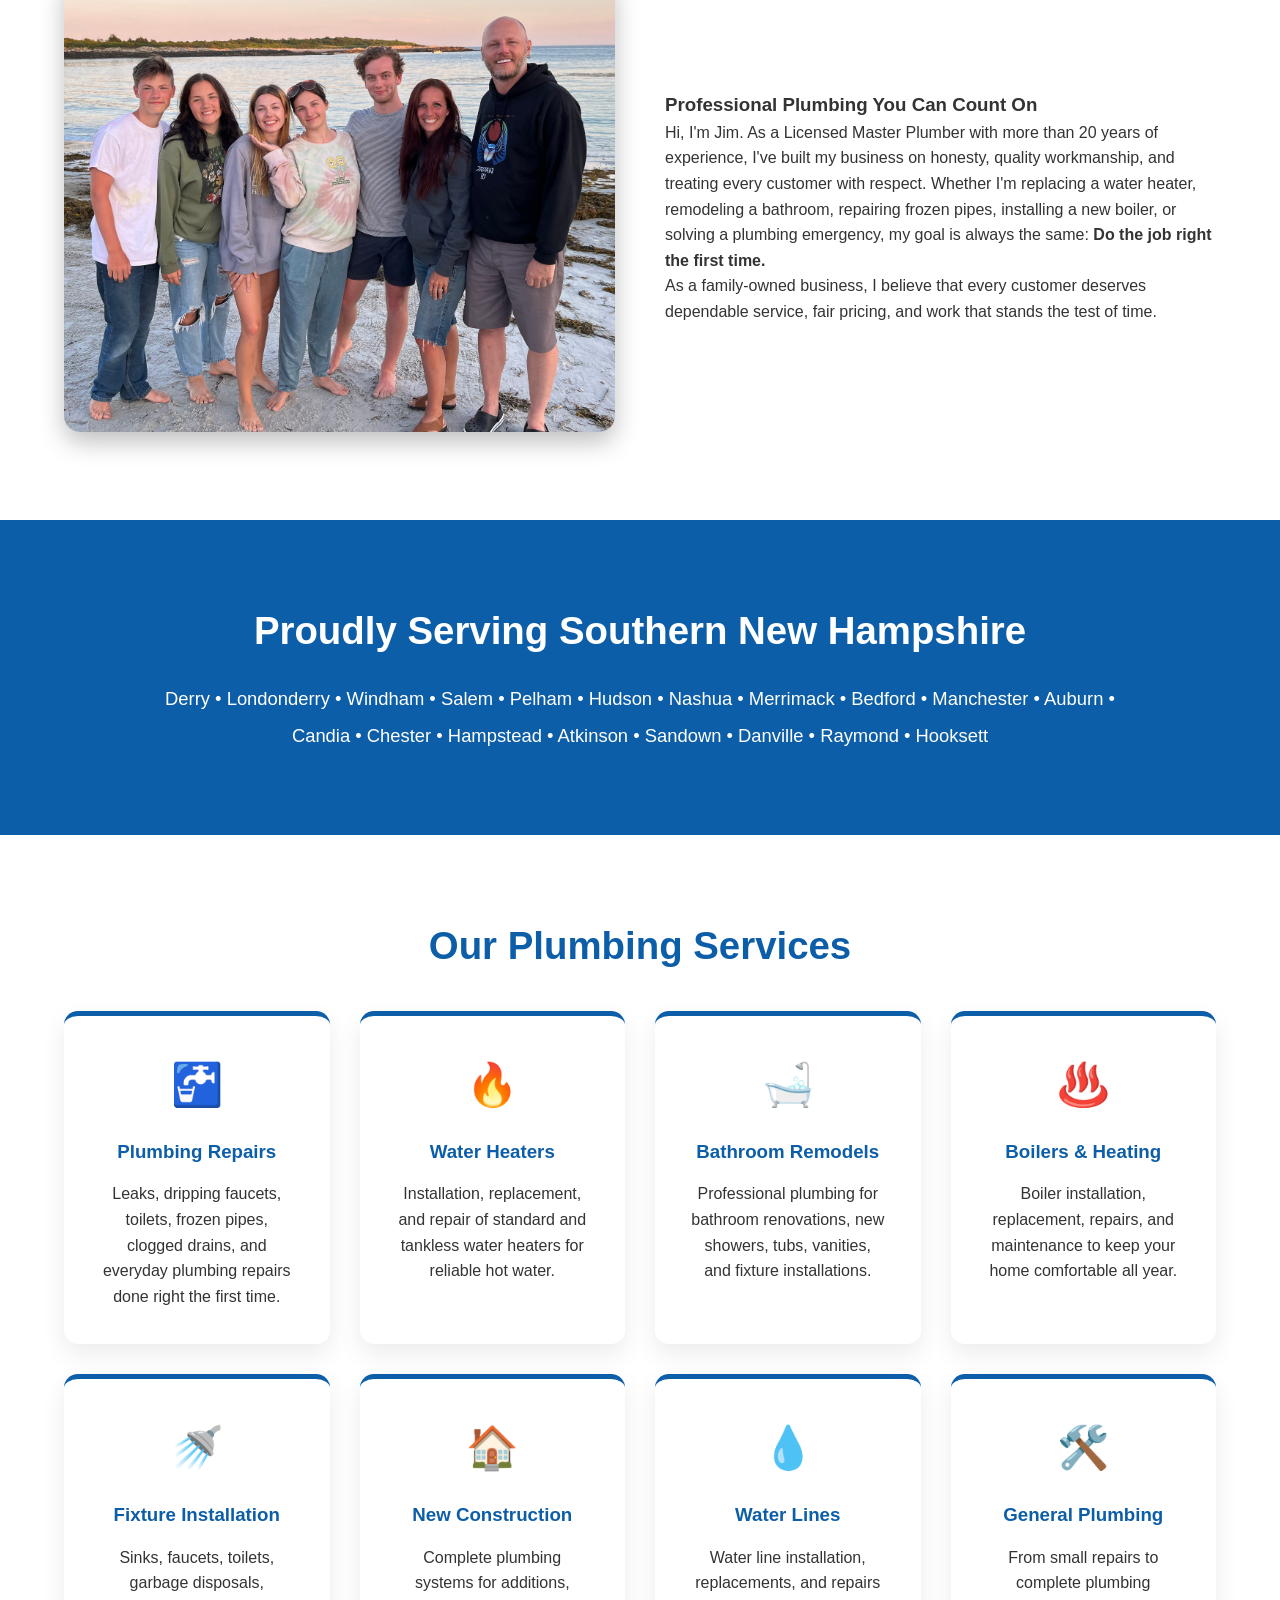
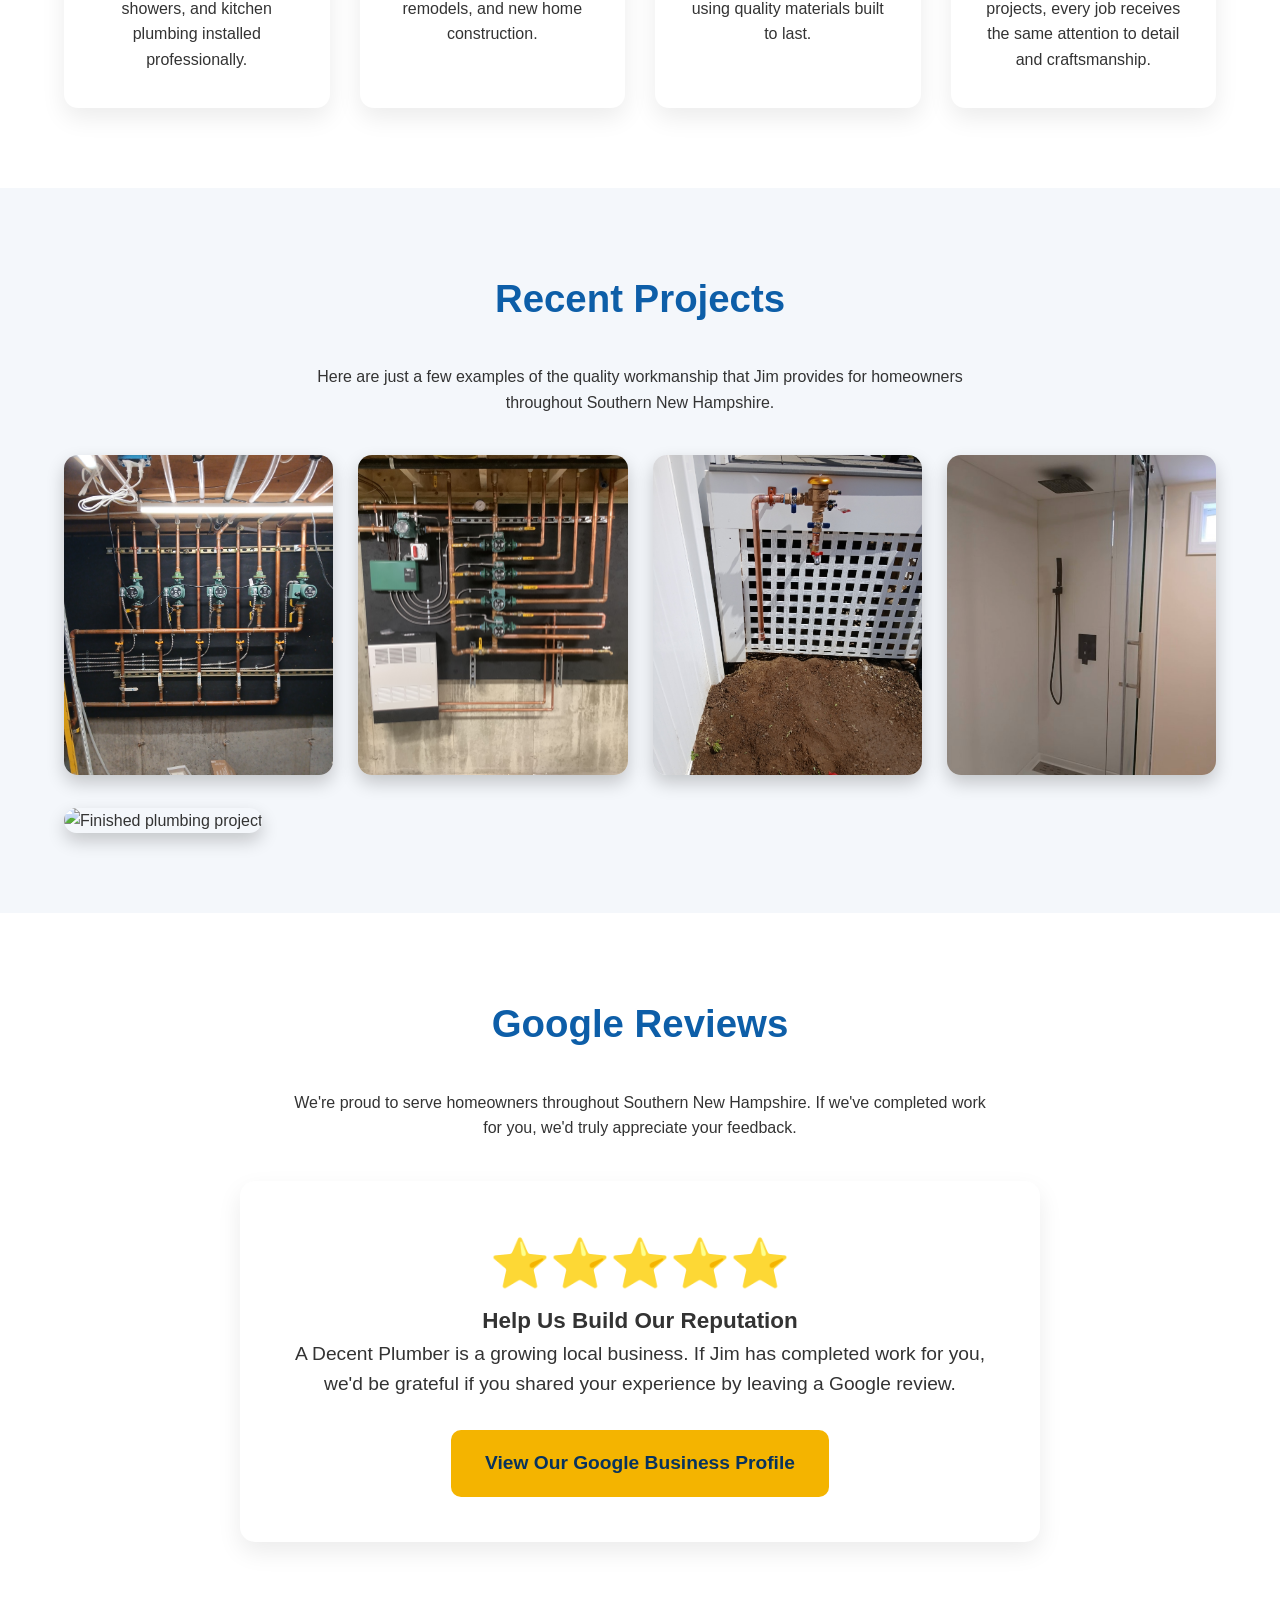
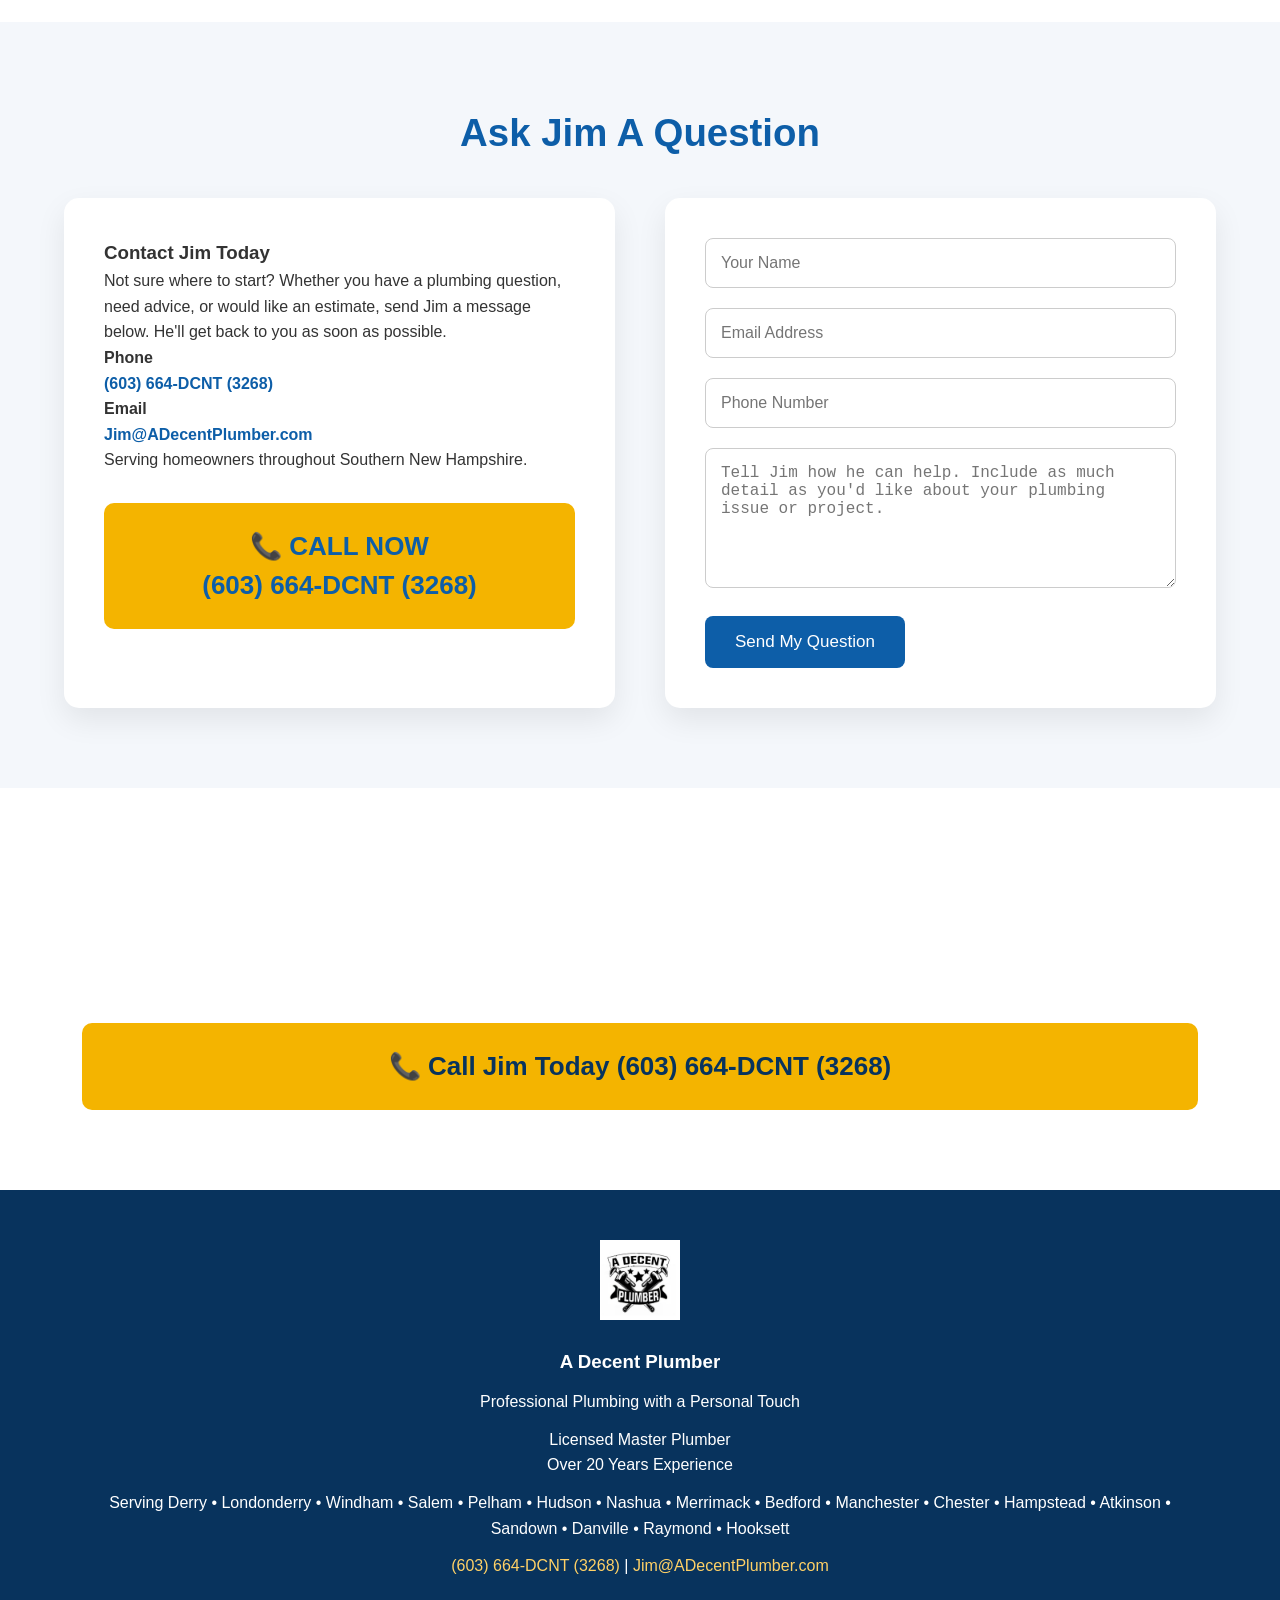
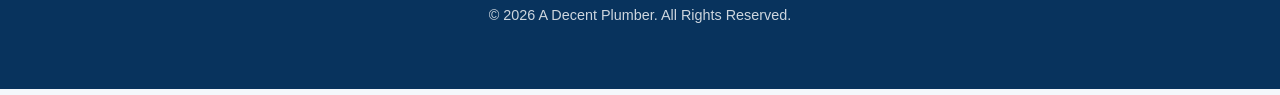
==== commit 4a1569e5: "Rename section 'why-us' to 'reviews'" ====
--- a/index.html
+++ b/index.html
@@ -317,9 +317,7 @@
 
 </section>
 
-<section class="why-us">
-
-<section id="reviews">
+<section id="reviews" class="why-us">
 
 <div class="container">
 
@@ -364,7 +362,6 @@
 </div>
 
 </section>
-</section>
 <section id="contact">
 
 <div class="container">
@@ -430,7 +427,8 @@
 <div class="contact-card">
 
 <form action="https://formsubmit.co/Jim@ADecentPlumber.com" method="POST">
-  <input type="hidden" name="_subject" value="New Estimate Request - A Decent Plumber">
+
+<input type="hidden" name="_subject" value="New Plumbing Question - A Decent Plumber">
 
 <input type="hidden" name="_captcha" value="false">
 
@@ -440,21 +438,26 @@
 
 <input
 type="text"
+name="name"
 placeholder="Your Name"
 required>
 
 <input
 type="email"
+name="email"
 placeholder="Email Address"
 required>
 
 <input
 type="tel"
+name="phone"
 placeholder="Phone Number">
 
 <textarea
+name="message"
 rows="6"
-placeholder="Tell Jim how he can help. Include as much detail as you'd like about your plumbing issue or project."></textarea>
+placeholder="Tell Jim how he can help. Include as much detail as you'd like about your plumbing issue or project."
+required></textarea>
 
 <button type="submit">
 
